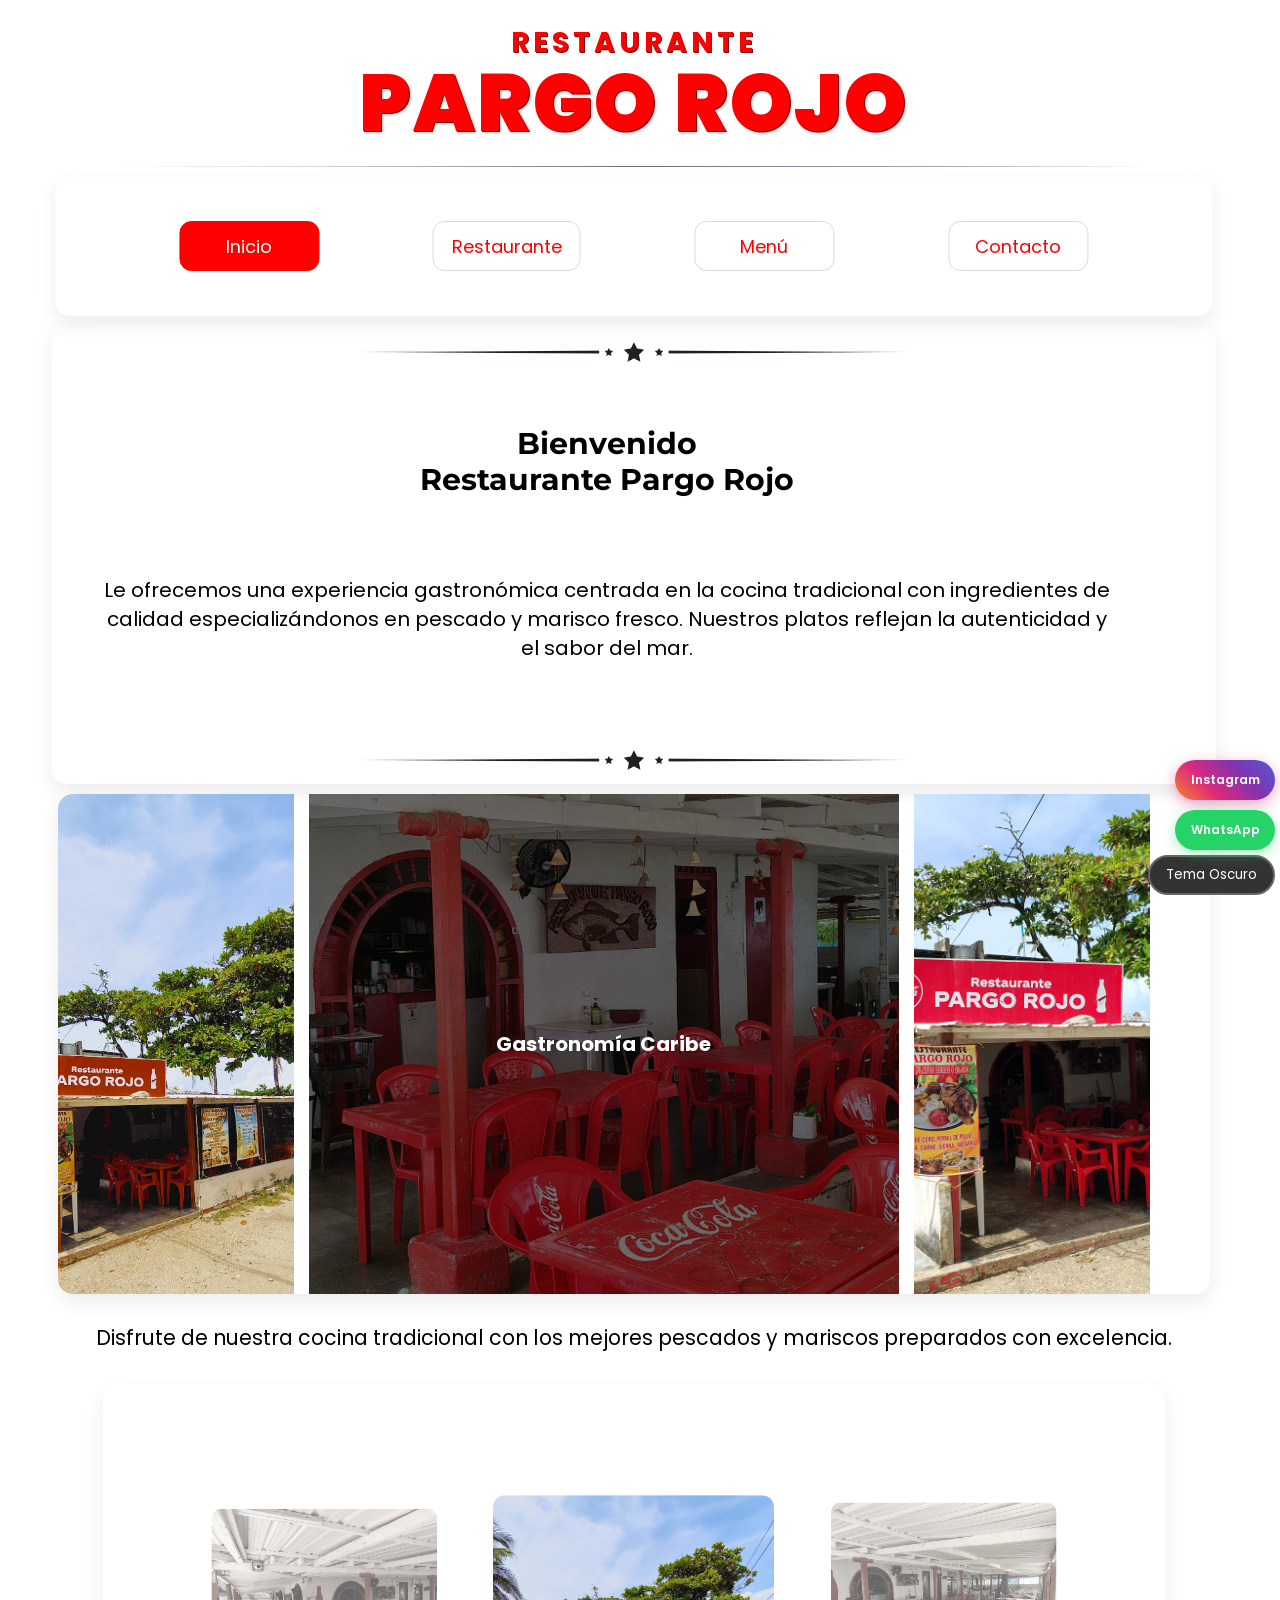
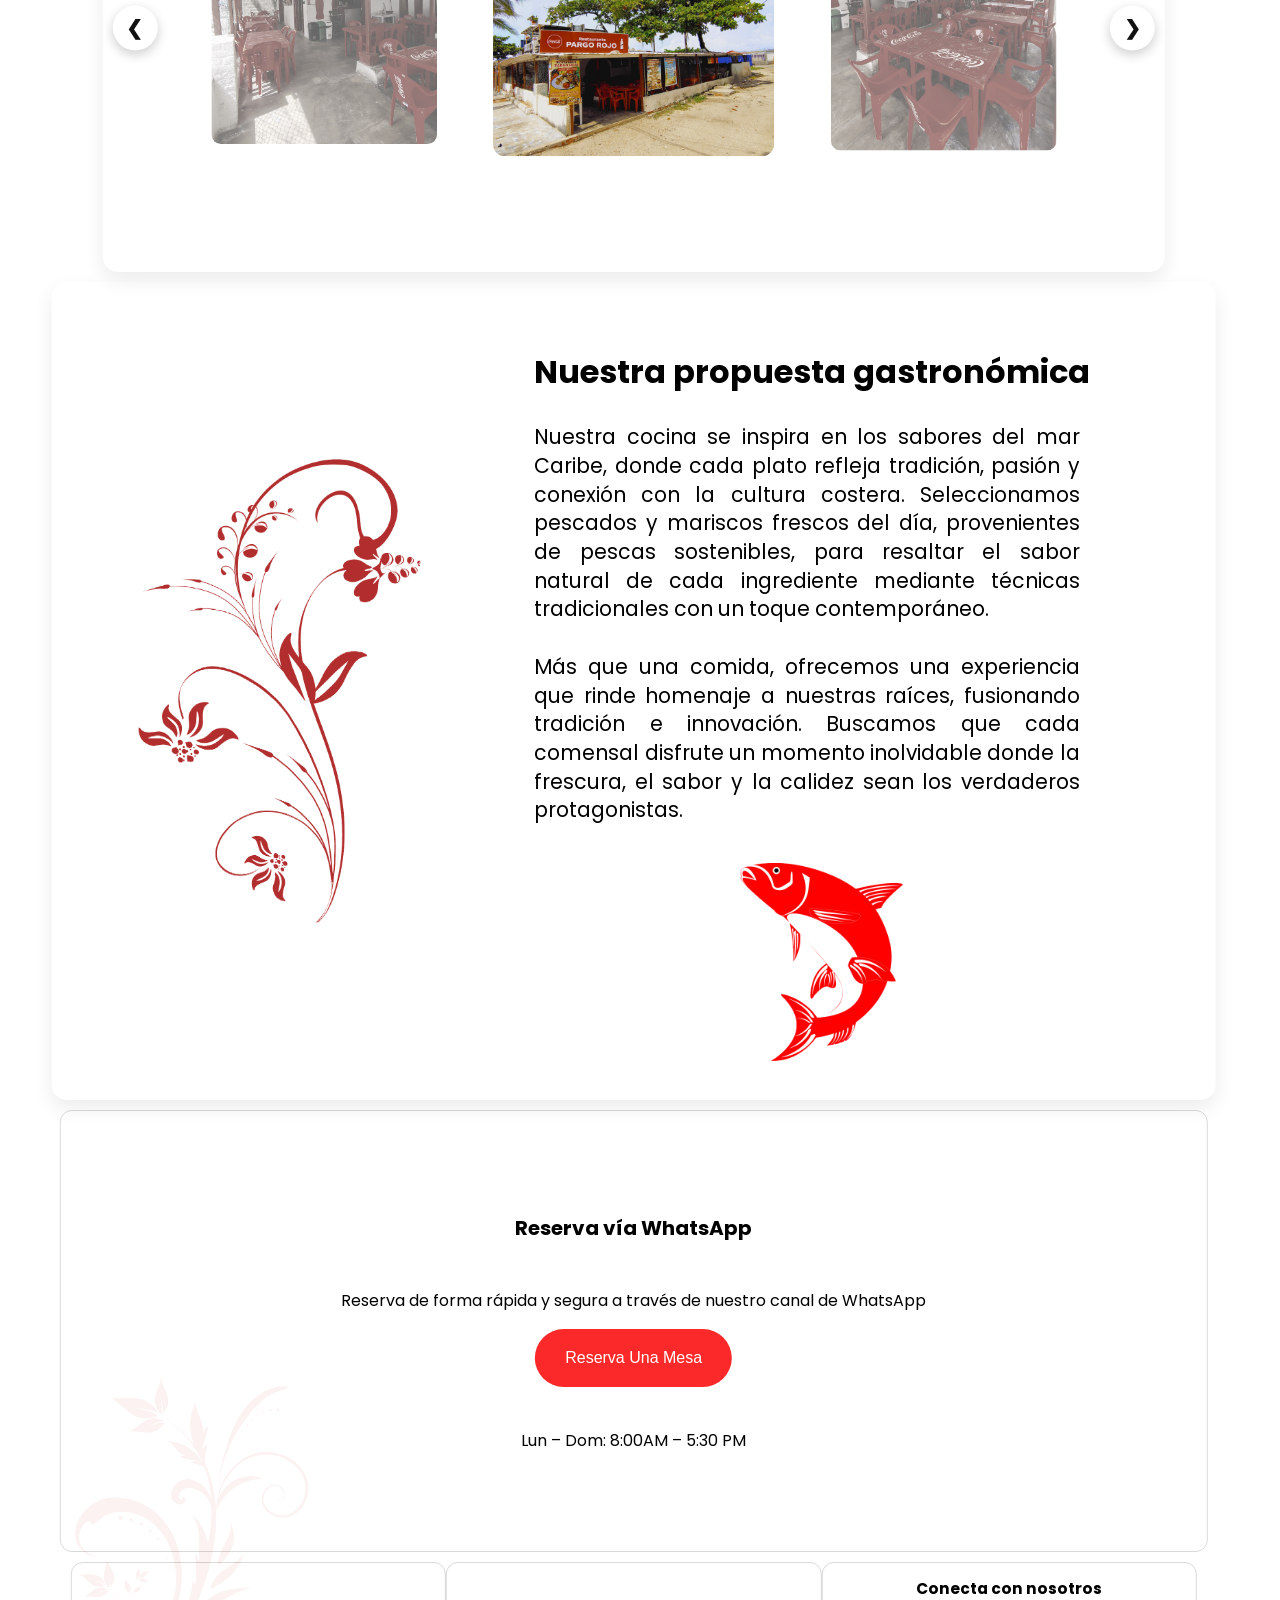
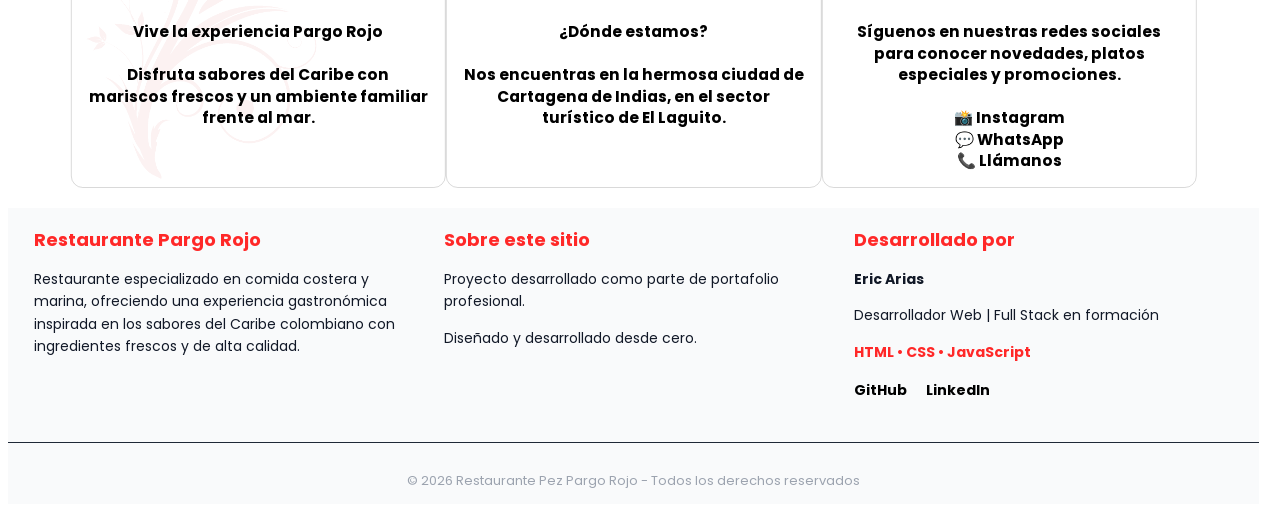
==== index.html @ 4f361e72 "Subida inicial del proyecto completo de Restaurante Pargo Rojo" ====
<!DOCTYPE html>
<html lang="en">
<head>
    <meta charset="UTF-8">
    <meta name="viewport" content="width=device-width, initial-scale=1.0">
    <title>Pargo Rojo</title>
    <link rel="stylesheet" href="./estilo/estilo.css">
    <script src="./funcion/funciones.js" defer></script>
    <link href="https://fonts.googleapis.com/css2?family=Poppins:wght@400;700;900&family=Playfair+Display&family=Roboto&family=Lora&family=Montserrat&family=Libre+Baskerville&family=Raleway&family=Merriweather&family=Open+Sans&family=PT+Serif&family=Nunito&family=Oswald&family=Work+Sans&family=Quicksand&family=Ubuntu&family=Rubik&family=Karla&family=Fira+Sans&family=Source+Sans+3&family=Heebo&family=DM+Sans&display=swap" rel="stylesheet"></head>
    <body>
        <div class="Contenedor-Padre"><!-- inicio del contenedor padre. -->

            <div class="contenedor5">
                <h1 class="titulo-principal">
                    <span class="linea1">RESTAURANTE</span>
                    <span class="linea2">PARGO ROJO</span>
                </h1>
            </div>

            <div class="contenedor1"><!-- contenedor para los enlaces -->
                <nav><!-- enlaces -->
                    <a href="index.html" class="activo">Inicio</a>
                    <a href="restaurante.html">Restaurante</a>
                    <a href="menu.html">Menú</a>
                    <a href="contacto.html">Contacto</a>
                </nav>
            </div>

            <div class="contenedor51"><!-- contenedor51: agrupar las imagenes -->
                <div class="imagen51-superior"><img src="./imagenes/imagen-cosas/cosa20.png" alt="imagen cosa"></div>
                <div class="contenedor6"><!-- contenedor 6 mensaje -->
                    <div id="msj1"></div><!-- Bienvenida -->
                </div>
                <div class="imagen51-inferior"><img src="./imagenes/imagen-cosas/cosa20.png" alt="imagen cosa"></div>
            </div>
            
            <div class="contenedor50"><!-- contenedor50: agrupar las imagenes -->
                <!-- Galería -->
                <div class="contenedor14"><!-- contenedor14: imagenes -->
                    <div class="item-galeria activo">
                        <img src="./imagenes/imagen-restaurante/Pargo1.jpg" alt="Restaurante Pargo Rojo">
                        <div class="overlay-galeria"><span>Restaurante Pargo Rojo</span></div>
                    </div>
                    <div class="item-galeria">
                        <img src="./imagenes/imagen-restaurante/Pargo2.jpg" alt="Gastronomía Caribe">
                        <div class="overlay-galeria"><span>Gastronomía Caribe</span></div>
                    </div>
                    <div class="item-galeria">
                        <img src="./imagenes/imagen-restaurante/Pargo7.jpg" alt="Sabores del Mar">
                        <div class="overlay-galeria"><span>Sabores del Mar</span></div>
                    </div>
                    <div class="item-galeria">
                        <img src="./imagenes/imagen-restaurante/imagen9.jpg" alt="Ambiente Familiar">
                        <div class="overlay-galeria"><span>Ambiente Familiar</span></div>
                    </div>
                    <div class="item-galeria">
                        <img src="./imagenes/imagen-restaurante/playa3.jpg" alt="Platos Frescos">
                        <div class="overlay-galeria"><span>Platos Frescos</span></div>
                    </div>
                    <div class="item-galeria">
                        <img src="./imagenes/imagen-restaurante/imagen11.jpg" alt="Experiencia Única">
                        <div class="overlay-galeria"><span>Experiencia Única</span></div>
                    </div>
                    <div class="item-galeria">
                        <img src="./imagenes/imagen-restaurante/imagen12.jpg" alt="Tradición Caribe">
                        <div class="overlay-galeria"><span>Tradición Caribe</span></div>
                    </div>
                </div>
            </div>

            <div class="contenedor15"><!-- contenedor 15 - mensaje -->
                <div id="msj15"></div>
            </div>

            <div class="contenedor52"><!-- contenedor52: agrupar las imagenes -->
                <div class="contenedor16"> <img src="./imagenes/imagen-restaurante/Pargo1.jpg" alt="imagen restaurante"></div>
                <div class="contenedor16"> <img src="./imagenes/imagen-restaurante/Pargo5.jpg" alt="imagen restaurante"></div>
                <div class="contenedor16"> <img src="./imagenes/imagen-restaurante/persona1.jpg" alt="imagen restaurante"></div>
                <div class="contenedor16"> <img src="./imagenes/imagen-restaurante/Pargo2.jpg" alt="imagen restaurante"></div>
                <div class="contenedor16"> <img src="./imagenes/imagen-restaurante/Pargo5.jpg" alt="imagen restaurante"></div>
                <div class="contenedor16"> <img src="./imagenes/imagen-restaurante/persona7.jpg" alt="imagen restaurante"></div>
                <div class="contenedor16"> <img src="./imagenes/imagen-restaurante/Pargo4.jpg" alt="imagen restaurante"></div>

                <button class="btn52 prev52">❮</button>
                <button class="btn52 next52">❯</button>
            </div>

            <div class="contenedor53"><!-- contenedor53: agrupar las imagenes y msj -->
                <div class="contenedor42"><!-- contenedor 42: para las imagenes -->
                    <img src="./imagenes/imagen-flores/Rojo6.png" alt="Imagen (flores tropicales)">
                </div>
                <div class="contenedor21"><!-- contenedor 21 - mensaje --> 
                    <div id="msj12"></div>
                    <div class="contenedor39"><!-- contenedor 39: para las imagenes -->
                        <img src="./imagenes/imagen-cosas/pez10.png" alt="Imagen pargo">
                    </div>
                </div>
                <div class="contenedor69">
                    <img src="./imagenes/imagen-cosas/cosa13.png" alt="Imagen (Marisco)">
                </div>
            </div>

            <div class="contenedor54"><!-- contenedor54: agrupar contenedores -->
                <div class="contenedor17">
                    <p class="texto-msj17">Reserva vía WhatsApp</p>
                    <p> <br> Reserva de forma rápida y segura a través de nuestro canal de WhatsApp</p>
                    <div class="contenedor3"><!-- Boton para reserva -->
                        <a href="https://wa.me/573123232136" target="_blank">  
                            <button id="btn1">Reserva Una Mesa</button>
                        </a>
                    </div>
                    <p> <br> Lun – Dom: 8:00AM – 5:30 PM</p>
                </div>
            </div>

            <a href="contacto.html" style="text-decoration: none; color: inherit;">
                <div class="contenedor55"><!-- contenedor55: imagenes e informacion -->
                    <div class="contenedor56">
                        <div class="contenedor29">
                            <div class="contenedor19">
                                <video autoplay muted loop>
                                    <source src="./imagenes/imagen-cosas/Fish.mp4" type="video/mp4">
                                </video>
                            </div>
                            <p>
                                <span>Vive la experiencia Pargo Rojo</span><br><br>
                                Disfruta sabores del Caribe con mariscos frescos y un ambiente familiar frente al mar.
                            </p>
                        </div>
                        <div class="contenedor43">
                            <div class="contenedor18">
                                <video autoplay muted loop>
                                    <source src="./imagenes/imagen-cosas/iconomaps.mp4" type="video/mp4">
                                </video>
                            </div>
                            <p>
                                <span>¿Dónde estamos?</span><br><br>
                                Nos encuentras en la hermosa ciudad de Cartagena de Indias, 
                                en el sector turístico de El Laguito. <br>
                            </p>
                        </div>
                        <div class="contenedor73">
                            <div class="contenedor65">
                                <video autoplay muted loop>
                                    <source src="./imagenes/imagen-cosas/iconocontacto.mp4" type="video/mp4">
                                </video>
                            </div>
                            <p>
                                <span>Conecta con nosotros</span><br><br>
                                Síguenos en nuestras redes sociales para conocer 
                                novedades, platos especiales y promociones. <br><br>
                                📸 Instagram <br>
                                💬 WhatsApp <br>
                                📞 Llámanos
                            </p>
                        </div>
                    </div>
                    <div class="contenedor47"><!-- contenedor47: imagen flor roja -->
                        <img src="./imagenes/imagen-flores/Rojo8.png" alt="Imagen flor">
                    </div>
                </div>
            </a>

            <div id="btn-whatsapp"><!-- Boton whatsapp -->
                <a href="https://wa.me/573123232136" target="_blank">
                    <button id="id-whatsapp">WhatsApp</button>
                </a>
            </div>
            
            <div id="btn-instagram"><!-- Boton instagram -->
                <a href="https://www.instagram.com/pargorojo_laguito" target="_blank">
                    <button id="id-instagram">Instagram</button>
                </a>
            </div>
            
            <div id="btn-subir"><!-- Boton para subir la pagina -->
                <button id="subir-arriba">↑</button>
            </div>

            <div id="btn-oscuro"><!-- Boton para subir la pagina -->
                <button id="id-oscuro">Tema Oscuro</button>
            </div>

            <footer class="footer-inicio">
                <div class="footer-container">
            
                <!-- Restaurante -->
                <div class="footer-section">
                    <h3>Restaurante Pargo Rojo</h3>
                    <p>
                    Restaurante especializado en comida costera y marina, ofreciendo una experiencia gastronómica 
                    inspirada en los sabores del Caribe colombiano con ingredientes frescos y de alta calidad.
                    </p>
                </div>
            
                <!-- Proyecto -->
                <div class="footer-section">
                    <h3>Sobre este sitio</h3>
                    <p>Proyecto desarrollado como parte de portafolio profesional.</p>
                    <p>Diseñado y desarrollado desde cero.</p>
                </div>
            
                <!-- Desarrollador -->
                <div class="footer-section">
                    <h3>Desarrollado por</h3>
                    <p><strong>Eric Arias</strong></p>
                    <p>Desarrollador Web | Full Stack en formación</p>
                    <p class="tech">HTML • CSS • JavaScript</p>
            
                    <div class="footer-links">
                    <a href="https://github.com/eric1718" target="_blank">GitHub</a>
                    <a href="https://www.linkedin.com/in/eric-arias-225640351" target="_blank">LinkedIn</a>
                    </div>
                </div>
            
                </div>
            
                <div class="footer-bottom">
                <p>© 2026 Restaurante Pez Pargo Rojo - Todos los derechos reservados</p>
                </div>
            </footer>

        </div><!-- Fin del contenedor padre. -->
    </body>
</html>
---- estilo/estilo.css ----
/* Estilo pagina pargo rojo */
.Contenedor-Padre { /* Contenedor almacena todos los contenedores */
    display: flex;        
    flex-direction: column; /* Orden vertical (columna) */
    gap: 10px;            /* Espacio entre elementos */
    width: 99%;
    height: auto;
}
.contenedor1 {
    position: relative;
    left: 50%;
    transform: translateX(-50%);

    width: clamp(280px, 88vw, 1200px);
    height: clamp(60px, 12vh, 140px);

    display: flex;
    justify-content: center;
    align-items: center;

    padding: clamp(5px, 1.2vw, 18px);
    overflow: hidden;
    border-radius: 15px;
    box-shadow: 0 8px 20px rgba(0, 0, 0, 0.08);
    animation: desvanecer-contenedor 2s ease-in forwards;
}
.contenedor1 nav {
    display: flex;
    justify-content: space-evenly;
    align-items: center;

    width: 100%;
    flex-wrap: nowrap;   /* evita que bajen de línea */
}
.contenedor1 nav a {
    padding: clamp(4px, 0.8vw, 12px) clamp(8px, 1.4vw, 18px);
    font-size: clamp(0.75rem, 1.4vw, 1.2rem);
    border-radius: 6px;

    text-decoration: none;
    text-align: center;
    color: red;
    border: 1px solid rgba(0, 0, 0, 0.15);
    border-radius: 12px;

    flex-shrink: 1;   /* permite que se hagan pequeños */
    min-width: clamp(60px, 12vw, 140px);
}
.contenedor1 nav a.activo {
    border-color: red;
    background-color: red;
    color: white;
}
/* Ajustar los enlaces (Nav)*/
nav {
    display: flex; /* alinear letras */
    font-family: "Poppins";
    flex-wrap: wrap; /* Permite que los enlaces bajen si no caben */
    justify-content: center; /* Centra los elementos */
    gap: 5px; /* espacio entre elementos */
}
nav a {
    text-decoration: none;
    font-size: 20px;
    position: relative;
    /* Tamaño fijo */
    padding: 5px 5px;
    border: 2px solid transparent;
    box-sizing: border-box;
    /* Color normal */
    color: red;
}
/* Botón activo */
nav a.activo {
    border-color: red;
    background-color: red;
    color: white;
    position: relative;
    overflow: hidden; /* mantiene la luz dentro del borde */
}
/* Luz deslizante interna */
nav a.activo::after {
    content: "";
    position: absolute;
    top: 0;
    left: -100%;
    width: 60%;
    height: 100%;

    background: linear-gradient(
        120deg,
        transparent 0%,
        rgba(255,255,255,0.6) 50%,
        transparent 100%
    );

    animation: shine 2.2s linear infinite;
    pointer-events: none;
}
.contenedor2 { /* contenedor agrupar mensaje e imagenes - restaurante. */
    container-type: inline-size; /* alinear-centrar texto de contendores */
    margin-left: 50%;
    transform: translateX(-50%);
    width: clamp(280px, 88vw, 1400px);
    height: clamp(320px, 90vh, 720px);

    display: flex;
    justify-content: space-evenly;
    align-items: center;

    gap: clamp(10px, 2vw, 30px);
    padding: clamp(8px, 2vw, 22px);
    border-radius: 15px;
    box-shadow: 0 8px 20px rgba(0, 0, 0, 0.08);

    overflow: hidden;
    animation: desvanecer-contenedor 2s ease-in forwards;
}
body.tema-oscuro .contenedor2 {
    border: 1px solid white;
    background-color: #1e1e1e;
    border-color: #444;
}
.contenedor3 { /* boton contacto - index */
    display: flex;
    justify-content: center;
    align-items: center;
    font-family: "Poppins";
}
.contenedor4 { /* agrupar imágenes - index */
    margin-left: 50%;
    transform: translateX(-50%);
    width: clamp(280px, 88vw, 1400px);
    height: clamp(100px, 5vh, 100px);

    border: 0;

    display: flex;
    justify-content: center;
    align-items: center;

    padding: clamp(5px, 2vw, 25px);
    gap: clamp(10px, 2vw, 30px);

    overflow: hidden;
    animation: desvanecer-contenedor 2s ease-in forwards;
}

.contenedor5 { /* TITULO PARGO ROJO */
    width: 90%;
    padding: 20px 10px;
    text-align: center;
    margin-left: 50%;
    transform: translateX(-50%); /* Centra horizontalmente */
    overflow: hidden;
    animation: desvanecer-contenedor 2s ease-in forwards;
}
.contenedor5::before {
    content: "";
    position: absolute;
    bottom: 0;
    left: 50%;
    transform: translateX(-50%);
    width: 90%;
    height: 1px;
    background: linear-gradient(
        to right,
        transparent,
        #cbd5e1 20%,
        #656f7d 50%,
        #a0aab5 80%,
        transparent
    );
}
.titulo-principal {
    font-family: "Poppins";
    margin: 0;
    line-height: 1.1;
}
.linea1 { /* RESTAURANTE */
    display: block;
    font-size: clamp(14px, 4vw, 28px);
    font-weight: 700;
    letter-spacing: 4px;
    color: red;
    text-shadow: 1px 1px 0 #7f0000;
}
.linea2 { /* PARGO ROJO */
    display: block;

    /* control en móvil */
    font-size: clamp(32px, 12vw, 80px);

    font-weight: 900;
    letter-spacing: 2px;

    color: red;

    /* menos sombra en móvil = más limpio */
    text-shadow:
        1px 1px 0 #7f0000,
        2px 2px 3px rgba(0,0,0,0.25);
}
@media (max-width: 480px) {

    .linea1 {
        letter-spacing: 2px;
        font-size: 16px;
    }

    .linea2 {
        font-size: 42px;
        letter-spacing: 1px;

        /* quitamos exceso de “3D” */
        text-shadow:
            1px 1px 0 #7f0000,
            2px 2px 2px rgba(0,0,0,0.2);
    }

}

.contenedor6 { /* mensaje del restaurante - index */
    width: 100%;
    height: 100%;
    display: flex;
    justify-content: center;
    align-items: center;
    text-align: center;
    padding: clamp(8px, 2vw, 25px);
    box-sizing: border-box;
}    
.titulo-msj1 { /* Ajustar texto grande-pequeño automaticamente */
    font-family: 'Montserrat', sans-serif;
    font-size: clamp(20px, 5vw, 30px);
    font-weight: 700;
    text-align: center;
    margin: 0;
    line-height: 1.2;
    max-width: 95%;
    overflow-wrap: break-word;
}
.texto-msj1 { /* Ajustar texto grande-pequeño automaticamente */
    font-family: "Poppins";
    font-size: clamp(15px, 2vw, 20px);
    text-align: center;
    line-height: 1.45;
    max-width: 95%;
    overflow-wrap: break-word;
}   
.contenedor7 { /* contendor mensaje - restaurante */
    width: 55%;
    height: 100%;

    display: flex;
    justify-content: center;
    align-items: center;

    font-family: "Poppins";
    font-size: clamp(14px, 1.6vw, 24px);
    font-weight: bold;
    color: black;

    padding: clamp(8px, 2vw, 20px);
    box-sizing: border-box;

    overflow: hidden;
    animation: desvanecer-contenedor 2s ease-in forwards;
}
#msj2 { /* msj2: parte del contenedor7 (Texto animado) */
    position: relative;
    white-space: nowrap; /* Evita saltos de línea */
    animation: moverTexto 20s linear infinite;
}
.contenedor8 { /* Mensaje - menú */
    width: clamp(260px, 88vw, 1400px);
    min-height: clamp(100px, 30vh, 420px);
    margin-inline: auto;

    display: flex;
    justify-content: center;
    align-items: center;

    padding: clamp(10px, 2vw, 30px);
    box-sizing: border-box;
    text-align: center;
    border-radius: 15px;;
    overflow: hidden;
    animation: desvanecer-contenedor 2s ease-in forwards;
}
#msj3 {
    font-family: "Poppins";

    font-size: clamp(14px, 1.1vw, 25px);
    line-height: 1.5;

    max-width: 95%;
    max-height: 100%;

    overflow-wrap: break-word;

    color: black;
}
.contenedor11 { /* mensaje - restaurante */
    position: relative;

    margin-left: 50%;
    transform: translateX(-50%);

    width: clamp(260px, 90vw, 1200px);
    min-height: clamp(80px, 18vh, 260px);

    display: flex;
    justify-content: center;
    align-items: center;

    padding: clamp(10px, 2vw, 28px);
    box-sizing: border-box;

    text-align: center;
}
#msj6 {
    font-family: "Poppins";
    font-size: clamp(14px, 1.6vw, 22px);
    line-height: 1.8;
    max-width: 95%;
    overflow-wrap: break-word;
}
.contenedor12 { /* contenedor texto - menu */
    
    margin-left: 50%;
    transform: translateX(-50%);

    width: clamp(260px, 90vw, 1200px);
    min-height: clamp(80px, 15vh, 260px);

    display: flex;
    justify-content: center;
    align-items: center;
    text-align: center;

    padding: clamp(10px, 2vw, 20px);
    box-sizing: border-box;
}
#msj7 {
    font-family: "Poppins";

    font-size: clamp(14px, 1.6vw, 22px);
    line-height: 1.45;

    max-width: 95%;
    overflow-wrap: break-word;
}

/* ---------- Contenedor principal ---------- */
.contenedor13 {
    position: relative;
    margin-left: 50%;
    transform: translateX(-50%);
    width: clamp(280px, 92vw, 860px);
    padding: clamp(1.5rem, 4vw, 3rem) clamp(1rem, 3vw, 2.5rem);
    box-sizing: border-box;

    background: #ffffff;
    border-radius: 28px;
    border: 2px solid #c41e3a;
    box-shadow: 0 8px 40px rgba(196, 30, 58, 0.12);

    font-family: "Poppins", sans-serif;
    text-align: center;
    overflow: hidden;

    animation: c13-entrada 0.8s cubic-bezier(0.22, 1, 0.36, 1) both;
}

/* ---------- Encabezado ---------- */
.c13-header {
    display: flex;
    align-items: center;
    justify-content: center;
    gap: 1rem;
    margin-bottom: 0.5rem;
    animation: c13-fadeUp 0.7s 0.2s both;
}

.c13-titulo {
    font-size: clamp(1.3rem, 3.5vw, 2rem);
    font-weight: 700;
    color: #c41e3a;
    letter-spacing: 0.06em;
    text-transform: uppercase;
    margin: 0;
}

.c13-subtitulo {
    font-size: clamp(0.8rem, 1.6vw, 1rem);
    color: #888;
    margin: 0 0 2rem;
    line-height: 1.6;
    animation: c13-fadeUp 0.7s 0.35s both;
}

/* ---------- Grid de tarjetas ---------- */
.c13-cards {
    display: grid;
    grid-template-columns: repeat(auto-fit, minmax(220px, 1fr));
    gap: clamp(0.8rem, 2vw, 1.2rem);
    margin-bottom: 2rem;
}

/* ---------- Tarjeta base ---------- */
.c13-card {
    display: flex;
    align-items: center;
    gap: 1rem;
    padding: 1rem 1.2rem;
    background: #fafafa;
    border: 1.5px solid rgba(196, 30, 58, 0.15);
    border-radius: 16px;
    text-decoration: none;
    color: inherit;
    transition: transform 0.25s ease, box-shadow 0.25s ease, border-color 0.25s ease, background 0.25s ease;
    cursor: default;

    /* animación escalonada via JS-free: nth-child */
    opacity: 0;
    animation: c13-fadeUp 0.6s ease both;
}
.c13-card:nth-child(1) { animation-delay: 0.45s; }
.c13-card:nth-child(2) { animation-delay: 0.58s; }
.c13-card:nth-child(3) { animation-delay: 0.71s; }
.c13-card:nth-child(4) { animation-delay: 0.84s; }
.c13-card:nth-child(5) { animation-delay: 0.97s; grid-column: 1 / -1; }

/* Tarjetas con enlace: cursor pointer */
a.c13-card { cursor: pointer; }

a.c13-card:hover {
    transform: translateY(-4px);
    box-shadow: 0 12px 32px rgba(196, 30, 58, 0.18);
    border-color: #c41e3a;
    background: #fff5f5;
}

/* Icono */
.c13-card-icon {
    font-size: clamp(1.4rem, 3vw, 1.8rem);
    flex-shrink: 0;
    width: 48px;
    height: 48px;
    display: flex;
    align-items: center;
    justify-content: center;
    background: rgba(196, 30, 58, 0.08);
    border-radius: 12px;
    transition: background 0.25s ease, transform 0.25s ease;
}
a.c13-card:hover .c13-card-icon {
    background: rgba(196, 30, 58, 0.16);
    transform: scale(1.1);
}

/* Cuerpo de texto */
.c13-card-body {
    display: flex;
    flex-direction: column;
    text-align: left;
    flex: 1;
    gap: 2px;
}
.c13-card-label {
    font-size: 0.7rem;
    font-weight: 600;
    text-transform: uppercase;
    letter-spacing: 0.08em;
    color: #c41e3a;
}
.c13-card-value {
    font-size: clamp(0.82rem, 1.5vw, 0.95rem);
    color: #333;
    line-height: 1.5;
}

/* Flecha en tarjetas enlace */
.c13-card-arrow {
    font-size: 1.1rem;
    color: #c41e3a;
    opacity: 0;
    transform: translateX(-6px);
    transition: opacity 0.25s ease, transform 0.25s ease;
    flex-shrink: 0;
}
a.c13-card:hover .c13-card-arrow {
    opacity: 1;
    transform: translateX(0);
}

/* ---------- Mapa ---------- */
.c13-mapa-wrap {
    animation: c13-fadeUp 0.7s 1.1s both;
}
.c13-mapa-label {
    font-size: 0.78rem;
    font-weight: 600;
    text-transform: uppercase;
    letter-spacing: 0.1em;
    color: #c41e3a;
    margin-bottom: 0.6rem;
}
.contenedor72 {
    margin: 0 auto;
    width: 100%;
    max-width: 520px;
    height: clamp(200px, 35vw, 300px);
    border-radius: 18px;
    overflow: hidden;
    position: relative;
    border: 2px solid rgba(196, 30, 58, 0.2);
    box-shadow: 0 8px 28px rgba(196, 30, 58, 0.12);
    transition: box-shadow 0.3s ease, border-color 0.3s ease;
}
.contenedor72:hover {
    box-shadow: 0 16px 44px rgba(196, 30, 58, 0.22);
    border-color: #c41e3a;
}
.contenedor72 iframe {
    width: 100%;
    height: 100%;
    border: 0;
    transition: filter 0.3s ease;
}
.contenedor72:hover iframe {
    filter: contrast(1.05);
}
.mapa-link {
    position: absolute;
    inset: 0;
    z-index: 10;
    cursor: pointer;
    border-radius: 18px;
}
.mapa-link::after {
    content: "🗺️ Ver en Google Maps";
    position: absolute;
    bottom: 12px;
    right: 12px;
    padding: 6px 14px;
    background: #c41e3a;
    color: #fff;
    border-radius: 20px;
    font-size: 0.72rem;
    font-weight: 600;
    letter-spacing: 0.04em;
    box-shadow: 0 4px 14px rgba(196, 30, 58, 0.35);
    pointer-events: none;
    transition: background 0.2s ease;
}
.contenedor72:hover .mapa-link::after {
    background: #a01830;
}

/* inicio del estilo dentro del contenedor13 */

body.tema-oscuro .contenedor13 {
    background: #1a1a1a;
    border-color: #d94a4a;
    box-shadow: 0 8px 40px rgba(217, 74, 74, 0.15);
    color: #ffffff;

    transition: all 0.3s ease;
}

/* texto */

body.tema-oscuro .c13-titulo { 
    color: #d94a4a; 
}

body.tema-oscuro .c13-subtitulo { 
    color: rgba(255,255,255,0.6); 
}

/* cards */

.c13-card {
    transition: all 0.3s ease; /* 🔥 AQUÍ */
}

body.tema-oscuro .c13-card {
    background: rgba(255, 255, 255, 0.03);
    border-color: rgba(217, 74, 74, 0.25);
}

/* HOVER */
body.tema-oscuro a.c13-card:hover {
    background: rgba(217, 74, 74, 0.08);
    border-color: #d94a4a;
    box-shadow: 0 10px 28px rgba(217, 74, 74, 0.2);
}

/* icono */

.c13-card-icon {
    transition: all 0.3s ease; /* 🔥 AQUÍ */
}

body.tema-oscuro .c13-card-icon {
    background: rgba(217, 74, 74, 0.12);
}

body.tema-oscuro a.c13-card:hover .c13-card-icon {
    background: rgba(217, 74, 74, 0.2);
}

/* texto-cards */

body.tema-oscuro .c13-card-label { 
    color: #d94a4a; 
}

body.tema-oscuro .c13-card-value { 
    color: rgba(255,255,255,0.85); 
}

body.tema-oscuro .c13-card-arrow { 
    color: #d94a4a; 
}

body.tema-oscuro .c13-mapa-label { 
    color: #d94a4a; 
}

/* mapa */

.contenedor72 {
    transition: all 0.3s ease; /* 🔥 AQUÍ */
}

body.tema-oscuro .contenedor72 {
    border-color: rgba(217, 74, 74, 0.3);
    box-shadow: 0 8px 28px rgba(217, 74, 74, 0.15);
}

body.tema-oscuro .contenedor72:hover {
    border-color: #d94a4a;
    box-shadow: 0 14px 38px rgba(217, 74, 74, 0.25);
}

/* detalle final */

body.tema-oscuro .mapa-link::after {
    background: #d94a4a;
}

/* fin del estilo dentro del contenedor13 */

/* ============================================================
   ANIMACIONES
   ============================================================ */
@keyframes c13-entrada {
    from { opacity: 0; transform: translateX(-50%) translateY(40px); }
    to   { opacity: 1; transform: translateX(-50%) translateY(0); }
}
@keyframes c13-fadeUp {
    from { opacity: 0; transform: translateY(22px); }
    to   { opacity: 1; transform: translateY(0); }
}
@keyframes c13-shimmer {
    0%   { background-position: 200% 0; }
    100% { background-position: -200% 0; }
}
@keyframes fadeInUp {
    from { opacity: 0; transform: translateY(50px); }
    to   { opacity: 1; transform: translateY(0); }
}

/* ---- Mantener compatibilidad con telefono-link / instagram-link ---- */
.telefono-link,
.instagram-link {
    text-decoration: none;
    display: block;
}

.telefono-link h2 {
    cursor: pointer;
    border-left: 4px solid #25D366;
    transition: all 0.3s ease;
}

.telefono-link:hover h2 {
    background: linear-gradient(135deg, #25D366, #128C7E, #075E54);
    color: white;
    box-shadow: 0 8px 25px rgba(37, 211, 102, 0.45);
    transform: scale(1.03);
}

/* instagram */
.instagram-link {
    text-decoration: none;
    display: block;
    background-image: url("data:image/svg+xml,%3Csvg xmlns='http://www.w3.org/2000/svg' opacity='0.05' viewBox='0 0 24 24'%3E%3Cpath fill='%23d62976' d='M7 2C4.2 2 2 4.2 2 7v10c0 2.8 2.2 5 5 5h10c2.8 0 5-2.2 5-5V7c0-2.8-2.2-5-5-5H7zm0 2h10c1.7 0 3 1.3 3 3v10c0 1.7-1.3 3-3 3H7c-1.7 0-3-1.3-3-3V7c0-1.7 1.3-3 3-3zm5 3.2A4.8 4.8 0 1 0 16.8 12 4.8 4.8 0 0 0 12 7.2zm0 2A2.8 2.8 0 1 1 9.2 12 2.8 2.8 0 0 1 12 9.2zm4.5-.9a1.1 1.1 0 1 0 1.1 1.1 1.1 1.1 0 0 0-1.1-1.1z'/%3E%3C/svg%3E");
    background-size: 70px;
}

.instagram-link h2 {
    cursor: pointer;
    border-left: 4px solid #E1306C; /* color IG */
    transition: all 0.3s ease;
}

.instagram-link:hover h2 {
    background: linear-gradient(45deg, #feda75, #fa7e1e, #d62976, #962fbf, #4f5bd5);
    color: white;
    box-shadow: 0 5px 20px rgba(214, 41, 118, 0.4);
    transform: scale(1.02);
}

/* fin contendor13: para contacto - contacto */

.contenedor14 { /* contendor14: dezplazamiento de imagenes - index */
    width: 100%;
    height: 100%;
    display: flex;
    font-family: "Poppins";
    justify-content: center;
    align-items: center;
    gap: 15px;
}
.item-galeria {
    position: relative;
    height: 100%;
    overflow: hidden;
    flex: 0;
    opacity: 0;
    pointer-events: none;
    transition: all 0.8s ease;
}
.item-galeria img {
    width: 100%;
    height: 100%;
    object-fit: cover;
}
.overlay-galeria { /* Overlay: (en diseño web) es una capa visual que se coloca encima de otro elemento */
    position: absolute;
    inset: 0;
    background: rgba(0,0,0,0.55);
    display: flex;
    justify-content: center;
    align-items: center;
    opacity: 0;
    color: white;
    font-size: 20px;
    font-weight: bold;
    text-align: center;
    transition: opacity 0.5s ease;
}
.item-galeria.activo { /* imagen del centro activa */
    flex: 5;
    opacity: 1;
    pointer-events: auto;
}
.item-galeria.activo .overlay-galeria {
    opacity: 1;
}
.item-galeria.prev,
.item-galeria.next { /* imagen lateral */
    flex: 2;
    opacity: 1;
}
.contenedor15 { /* Contenedor mensaje - index */
    margin-left: 50%;
    transform: translateX(-50%); /* Centra horizontalmente */
    width: 90%;
    height: auto;
    display: flex;
    justify-content: center;
    text-align: center;
    overflow: hidden;
}
.texto-msj15 {
    font-family: "Poppins";
    color: black;
    font-size: clamp(0.9rem, 1.6vw, 1.4rem);
    line-height: 1.4;
}
.contenedor16 { /* Contenedor16 agrupacion de img - index */
    position:absolute;
    top:50%;
    left:50%;

    transform:translate(-50%,-50%);
    opacity:0;

    transition:all .5s ease;
}
.contenedor16 img{
    width:clamp(220px,22vw,420px);
    border-radius:12px;
}
.contenedor16.activo{
    transform:translate(-50%,-50%) scale(1);
    opacity:1;
    z-index:3;
}
.contenedor16.left{
    transform:translate(-160%,-50%) scale(.8);
    opacity:.6;
    z-index:2;
    filter:grayscale(70%);
}
.contenedor16.right{
    transform:translate(60%,-50%) scale(.8);
    opacity:.6;
    z-index:2;
    filter:grayscale(70%);
}

/* botones dentro del contenedor 52 */
.btn52 {
    position: absolute;
    top: 50%;
    transform: translateY(-50%) scale(1);

    width: 45px;
    height: 45px;

    border: none;
    border-radius: 50%;

    font-size: 20px;
    font-weight: bold;

    cursor: pointer;
    z-index: 4;

    display: flex;
    align-items: center;
    justify-content: center;

    transition: all 0.3s ease;
}

/* POSICIÓN */
.prev52 {
    left: 10px;
}

.next52 {
    right: 10px;
}

/* ===== TEMA CLARO ===== */
.btn52 {
    background: #ffffff;
    color: #111;

    box-shadow: 0 4px 12px rgba(0,0,0,0.2);
}

/* HOVER */
.btn52:hover {
    background: #ef4444; /* rojo */
    color: #fff;

    transform: translateY(-50%) scale(1.15);
    box-shadow: 0 6px 18px rgba(0,0,0,0.3);
}

/* CLICK */
.btn52:active {
    transform: translateY(-50%) scale(0.95);
}

/* ===== TEMA OSCURO ===== */
body.tema-oscuro .btn52 {
    background: #111;
    color: #fff;

    box-shadow: 0 4px 12px rgba(0,0,0,0.6);
}

/* HOVER EN OSCURO */
body.tema-oscuro .btn52:hover {
    background: #ef4444; /* rojo */
    color: #fff;
}

/* EFECTO EXTRA (borde glow suave) */
.btn52::after {
    content: "";
    position: absolute;
    inset: 0;
    border-radius: 50%;
    border: 2px solid transparent;

    transition: 0.3s;
}

.btn52:hover::after {
    border-color: rgba(239, 68, 68, 0.6);
    transform: scale(1.2);
}
/* botones dentro del contenedor 52 */

.contenedor17 {
    font-family: "Poppins";
    width: clamp(300px, 50vw, 600px);
    height: auto;
}
.texto-msj17 {
    font-size: clamp(10px, 10vw, 20px);
    font-weight: 700;
}
.contenedor18 { /* contenedor para video - index */
    position: absolute;
    top: 0;
    left: 0;
    width: 100%;
    height: 100%;
    animation: aparecerDesaparecerContenedor65 15s infinite;
}
.contenedor18 video {
    width: 100%;
    height: 100%;
    object-fit: cover; /* cubre todo sin deformarse */
    opacity: 0.2; /* controla transparencia */
}    
.contenedor19 { /* contenedor para video - index */
    position: absolute;
    top: 0;
    left: 0;
    width: 100%;
    height: 100%;
    animation: aparecerDesaparecerContenedor65 15s infinite;
}
.contenedor19 video {
    width: 100%;
    height: 100%;
    object-fit: cover; /* cubre todo sin deformarse */
    opacity: 0.3; /* controla transparencia */
}  
.contenedor21 { /* contenedor agrupa texto e imagen - index */
    width: clamp(180px, 48vw, 620px);
    height: 100%;
    padding: clamp(8px, 1.8vw, 20px);
    font-family: "Poppins";
    box-sizing: border-box;
    display: flex;
    flex-direction: column;
    justify-content: center;
    align-items: center;
    gap: clamp(10px, 2vw, 26px);
    overflow: hidden; /* evita que el texto se salga */
} 
#msj12 {
    max-height: 100%;
    overflow: hidden;
    max-height: 100%;
    overflow-y: auto;
}
.titulo-msj12 { 
    max-width: 100%;
    word-break: break-word;       /* rompe palabras largas */
    overflow-wrap: break-word;    /* estándar moderno */

    font-weight: 700;
    text-align: left;

    font-size: clamp(1.1rem, 2.5vw, 2rem);
    line-height: 1.2;
}
.texto-msj12 { 
    max-width: 95%;
    word-break: break-word;       /* rompe palabras largas */
    overflow-wrap: break-word;    /* estándar moderno */

    text-align: justify;

    font-size: clamp(0.9rem, 1.6vw, 1.3rem);
    line-height: 1.4;
} 
.contenedor23 { /* contenedor agrupar imagenes - restaurante */

    margin-left: 50%;
    transform: translateX(-50%);

    width: clamp(280px, 88vw, 1400px);
    min-height: clamp(300px, 70vh, 600px);

    display: flex;
    justify-content: center;
    align-items: center;
    gap: clamp(10px, 3vw, 40px);
    border-radius: 15px;

    padding: clamp(10px, 2vw, 25px);
    border-radius: 15px;
    box-shadow: 0 8px 20px rgba(0, 0, 0, 0.08);
}
body.tema-oscuro .contenedor23 {
    border: 1px solid white;
    background-color: #1e1e1e;
    border-color: #444;
}
.contenedor24 {/* contedor imagen carta - menu */
    width: auto;     
    max-width: 500px;
    height: auto;
    object-fit: contain;
}
.contenedor24 img {
    width: 100%;
    height: auto;
    display: block;
}
.marco-menu-contenedor24 { /* Contenedor que animará Cosa7.png */
    position: absolute;

    border: 10px solid transparent;/* grosor del borde (puedes ajustarlo) */
    border-image-source: url("../imagenes/imagen-cosas/");
    border-image-slice: 30;/* corta la imagen y la adapta */
    border-image-repeat: round; /* repite la imagen sin deformarla */
    border-image-width: 40px;/* coincide con el border */
    border-image-outset: 0;
    border-image: url("../imagenes/imagen-cosas/") 100 round;
    padding: 5px;/* espacio para que no se pegue la imagen al contenido */

    z-index: 5;
}
.contenedor26 { /* contenedor para las imagenes pargo - restaurante*/

    width: clamp(80px, 50vw, 400px);
    height: clamp(200px, 100vh, 600px);

    overflow: hidden;
    border-radius: 6px;
    margin-left: 3%;
}
.contenedor26-carrusel {
    display: flex;
    width: max-content;
    animation: deslizar-contenedor26 15s infinite;
}
.contenedor26-carrusel img {
    width: 500px;       /* mismo ancho */
    height: 700px;      /* misma altura (cambia tamaño para todas las imagenes) */
    flex-shrink: 0;     /* evita que se deforme */
    object-fit: cover;  /* llena el espacio sin deformarse */
    border-radius: 5px; /* opcional, por estética */
}
.contenedor27 {
    width: clamp(80px, 50vw, 400px);
    height: clamp(200px, 100vh, 600px);
    flex: 1;
    display: flex;
    align-items: center;
    font-family: "Poppins";
    line-height: 1; /* mantener el texto dentro del contenedor */
    max-width: 50%;
    overflow-wrap: break-word;
    container-type: inline-size; /* texto tamaño automatico */
}
#msj14 {
    font-family: "Poppins", sans-serif;
    font-size: clamp(5px, 6cqw, 20px);
}
/* Contenedor28 para Carrusel en movimiento continuo */
.contenedor28 {
    width: clamp(280px, 80vw, 500px);
    aspect-ratio: 1 / 1; /* Fuerza forma cuadrada */
    overflow: hidden;
    border-radius: 50%;
    border: 1px solid black;
}
.contenedor28-carrusel {
    display: flex;
    width: max-content; /* se adapta al contenido */
    height: 100%;
    animation: deslizar-contenedor28 40s linear infinite;
}
.contenedor28-carrusel img {
    width: 210px; /* o 150px si quieres más grandes */
    height: 100%;
    object-fit: cover;
    flex-shrink: 0;
}
.contenedor30 { /* contenedor titulo - index */
    position: absolute;
    top: 0%;
    font-family: "Poppins", sans-serif;
    width: 90%;
    text-align: center;
    z-index: 2;
}
.contenedor31 { /* contenedor imagen - index */
    position: absolute;
    left: 0;
    bottom: 0%;
    width: clamp(100px, 30vw, 200px);
    height: auto;
    display: flex;
    justify-content: center;
    align-items: center;
}
.contenedor31 img {
    width: 100%;
    height: 100%;
    object-fit: cover;
    display: block;
    opacity: 30%;
}

/*inicio de los contenedores internos del contenedor58 */
.contenedor32 img { /* Ajustar Tamaño del contenedor para la imagen */
    width: 25vw;      /* se escala según el tamaño de la pantalla */
    max-width: 300px; /* nunca será mayor que tu diseño original */
    height: auto;     /* mantiene proporción */
    object-fit: contain;
    padding: 2%;
    flex-shrink: 1;   /* permite que se hagan pequeñas */
}
.contenedor33 img { /* Ajustar Tamaño del contenedor para la imagen */
    width: 25vw;      /* se escala según el tamaño de la pantalla */
    max-width: 300px; /* nunca será mayor que tu diseño original */
    height: auto;     /* mantiene proporción */
    object-fit: contain;
    padding: 2%;
    flex-shrink: 1;   /* permite que se hagan pequeñas */
}
.contenedor34 img { /* Ajustar Tamaño del contenedor para la imagen */
    width: 25vw;      /* se escala según el tamaño de la pantalla */
    max-width: 300px; /* nunca será mayor que tu diseño original */
    height: auto;     /* mantiene proporción */
    object-fit: contain;
    padding: 2%;
    flex-shrink: 1;   /* permite que se hagan pequeñas */
}
/* Contenedor base */
.overlay-box {
    position: relative;
    overflow: hidden;
    border-radius: 15px;
}

/* Imagen efecto */
.overlay-box img {
    width: 100%;
    transition: all 0.5s ease;
}

/* Capa de texto oculta */
.overlay-text {
    position: absolute;
    inset: 0;
    background: rgba(0, 0, 0, 0.55);
    
    display: flex;
    flex-direction: column;
    justify-content: center;
    align-items: center;
    
    text-align: center;
    padding: 20px;
    
    color: white;
    font-family: 'Poppins', sans-serif;
    font-size: clamp(12px, 1.2vw, 14px);
    line-height: 1.5;
    
    opacity: 0;
    transform: translateY(20px);
    transition: all 0.4s ease;
}

/* Hover 🔥 */
.overlay-box:hover img {
    filter: blur(3px) brightness(0.7);
    transform: scale(1.05);
}

.overlay-box:hover .overlay-text {
    opacity: 1;
    transform: translateY(0);
}
/* fin de los contenedores internos del contenedor58 */

.contenedor35 {/* contenedor para imagen - menu */

    position: absolute;
    left: 0%;

    width: clamp(150px, 20vw, 200px);
    height: clamp(400px, 80vh, 900px);

    display: flex;
    justify-content: center;
    align-items: center;
    overflow: hidden;
    margin-left: 5%;
    margin-right: 5%;

    z-index: 1;
}
.contenedor35-inner {
    width: 100%;
    height: 100%;
    padding-right: 20%;
    box-sizing: border-box;
}
.contenedor35-carrusel {
    display: flex;
    width: 200%; /*carrusel lo necesita */
    height: 100%;
    animation: deslizar-contenedor35 60s infinite;
}
.contenedor35-carrusel img {
    width: 100%;
    height: 100%;
    object-fit: contain;  /* ajusta sin deformar */
    flex-shrink: 0;       /* evita que las imágenes se achiquen */
}
.contenedor36 {/* contenedor para imagen - menu */

    position: absolute;
    right: 0%;

    width: clamp(150px, 20vw, 200px);
    height: clamp(400px, 80vh, 900px);

    display: flex;
    justify-content: center;
    align-items: center;
    overflow: hidden;
    margin-left: 5%;
    margin-right: 5%;

    z-index: 1;
}
.contenedor36-inner {
    width: 100%;
    height: 100%;
    padding-right: 20%;
    box-sizing: border-box;
}
.contenedor36-carrusel {
    display: flex;
    width: 200%; /*carrusel lo necesita */
    height: 100%;
    animation: deslizar-contenedor35 60s infinite;
}
.contenedor36-carrusel img {
    width: 100%;
    height: 100%;
    object-fit: contain;  /* ajusta sin deformar */
    flex-shrink: 0;       /* evita que las imágenes se achiquen */
} 
.contenedor37 { /* contenedor mensaje titulo  - menu */
    position: relative;
    width: 90%;
    height: 90%;
    display: flex;
    flex-direction: column;
    justify-content: center;
    align-items: center;
    z-index: 2;
}
.contenedor37-titulo {
    font-family: "Poppins", sans-serif;
    font-size: clamp(10px, 10cqw, 25px);
    margin-bottom: 10px;
    font-weight: 700;
}
.contenedor38 { /* contenedor mensaje titulo */
    position: relative;
    width: 90%;
    height: 90%;
    display: flex;
    flex-direction: column;
    justify-content: center;
    align-items: center;
    text-align: center;
    overflow: hidden; /* Evita que la imagen sobresalga */
}
.contenedor38-titulo {
    font-family: "Poppins", sans-serif;
    font-size: clamp(10px, 10cqw, 25px);
    margin-bottom: 10px;
    font-weight: 700;
}
.contenedor39 {
    width: clamp(90px, 18vw, 260px);
    height: clamp(80px, 22vh, 240px);

    display: flex;
    justify-content: center;
    align-items: center;
}
.contenedor39 img {
    max-width: 100%;
    max-height: 100%;
    height: auto;
    object-fit: contain;
}    
.contenedor42 {
    width: clamp(70px, 22vw, 360px);
    height: 100%;
    display: flex;
    justify-content: center;
    align-items: center;
}
.contenedor42 img {
    max-width: 100%;
    max-height: 100%;
    height: auto;

    object-fit: contain;
    display: block;
}
.contenedor44 { /* Ajustar Tamaño del contenedor para la imagen - contacto */
    position: absolute;
    top: 0%;
    right: 0%;
    width: 100%;
    max-width: 300px;  /* tamaño máximo en pantallas grandes */
    max-height: 900px;
    overflow: hidden;
}
.contenedor44 img { /* Ajustar Tamaño del contenedor para la imagen - contacto */
    width: 100%;
    height: 100%;
    object-fit: cover; /* llena el contenedor sin deformarse */
    filter: blur(1px); /* Aplica desenfoque */
    opacity: 30%; 
}
.contenedor47 { /* contenedor para imagen - index */
    position: absolute;
    bottom: 0%;
    left: 0%;
    width: clamp(50px, 50vw, 250px);
    height: clamp(120px, 100vh, 420px);
    display: flex;
    align-self: center;
    box-sizing: border-box;
}
.contenedor47 img {
    width: 100%;
    height: 100%;
    object-fit: contain;
    filter: blur(0.5px);
    opacity: 5%;
}
.contenedor48 {
    width: clamp(60px, 10vw, 140px);
    height: 100%;

    display: flex;
    justify-content: center;
    align-items: center;
}
.contenedor48 img {
    max-width: 100%;
    max-height: 100%;
    height: auto;

    object-fit: contain;
    display: block;
}
.contenedor49 { /* Gif Pez - menu */
    margin-left: 50%;
    transform: translateX(-50%); /* Centra horizontalmente */
    width: 90%;
    height: 30px;
}
.contenedor49 img { /* Gif Pez - menu */
    position: absolute;
    top: 50%;
    transform: translateY(-50%);
    width: 100px;
    height: auto;
    animation: pezMov-contenedor49 10s linear infinite;
}
.contenedor50 { /* agrupar imagenes - index*/
    margin-left: 50%;
    transform: translateX(-50%);

    width: clamp(300px, 90vw, 1200px);
    height: clamp(220px, 60vh, 500px);

    overflow: hidden;
    display: flex;
    align-items: center;
    border-radius: 15px;
    box-shadow: 0 8px 20px rgba(0, 0, 0, 0.08);

    animation: desvanecer-contenedor 2s ease-in forwards;
}
.contenedor51 { /* agrupar imagenes y mensaje - index */
    margin-left: 50%;
    transform: translateX(-50%); /* Centra horizontalmente */

    width: clamp(280px, 88vw, 1400px);
    height: clamp(180px, 60vh, 420px);

    display: flex;
    justify-content: space-evenly;
    align-items: center;

    padding: clamp(5px, 1.5vw, 20px);
    gap: clamp(10px, 2vw, 30px);
    border-radius: 15px;
    box-shadow: 0 8px 20px rgba(0, 0, 0, 0.08);
    overflow: hidden;
    animation: desvanecer-contenedor 2s ease-in forwards;
}   
.imagen51-superior { /*  imagenes contenedor51 - index */
    position: absolute;
    top: 0%;
    width: clamp(500px, 50vw, 800px);
    height: clamp(10px, 10vw, 50px);
}
.imagen51-superior img {
    width: 100%;
    height: 100%;
    object-fit: cover;
    transition: filter 3s ease;
    overflow: hidden;
}
.imagen51-inferior { /*  imagenes contenedor51 - index */
    position: absolute;
    bottom: 0%;
    width: clamp(500px, 50vw, 800px);
    height: clamp(10px, 10vw, 50px);
}
.imagen51-inferior img {
    width: 100%;
    height: 100%;
    object-fit: cover;
    transition: filter 3s ease;
    overflow: hidden;
}
body.tema-oscuro .imagen51-superior img,
body.tema-oscuro .imagen51-inferior img {
    filter: brightness(0) invert(1);
}
.contenedor52 { /* agrupar imágenes - index */
    margin-left: 50%;
    transform: translateX(-50%); /* Centra horizontalmente */

    width: clamp(280px, 80vw, 1400px);
    height: clamp(220px, 50vh, 500px);

    display: flex;
    justify-content: space-evenly;
    align-items: center;

    padding: clamp(5px, 1.5vw, 20px);
    gap: clamp(10px, 2vw, 30px);
    border-radius: 15px;
    box-shadow: 0 8px 20px rgba(0, 0, 0, 0.08);
    overflow: hidden;
}
body.tema-oscuro .contenedor52 {
    background-color: #1e1e1e;
    border-color: #444;
}
.contenedor53 { /* agrupar imágenes y mensaje - index */
    margin-left: 50%;
    transform: translateX(-50%); /* Centra horizontalmente */

    width: clamp(300px, 88vw, 1400px);
    height: clamp(260px, 120vh, 780px);

    display: flex;
    flex-direction: row;
    justify-content: space-evenly;
    align-items: center;

    padding: clamp(6px, 1.5vw, 20px);
    gap: clamp(10px, 2vw, 30px);
    border-radius: 15px;
    box-shadow: 0 8px 20px rgba(0, 0, 0, 0.08);
    overflow: hidden;
}  
body.tema-oscuro .contenedor53 {
    background-color: #1e1e1e;
    border-color: #444;
}
.contenedor54 { /* agrupar imágenes y mensaje - index */
    margin-left: 50%;
    transform: translateX(-50%);

    width: clamp(280px, 88vw, 1400px);
    height: clamp(180px, 60vh, 420px);

    flex-direction: column; /* Orden vertical (columna) */
    display: flex;
    justify-content: center;
    align-items: center;
    text-align: center;
    font-family: "Poppins";
    overflow: hidden;
    border: 2px solid transparent;
    border: 1px solid rgba(0, 0, 0, 0.15);
    border-radius: 12px;
    padding: 10px;
}
body.tema-oscuro .contenedor54 {
    background-color: #1e1e1e;
    border-color: #444;
}
.contenedor55 { /* agrupar imagenes y mensaje - index*/
    margin-left: 50%;
    transform: translateX(-50%); /* Centra horizontalmente */
    width: clamp(280px, 88vw, 1400px);
    font-family: "Poppins";
    display: flex;
    flex-wrap: wrap; /* permite que bajen si no caben */
}
.contenedor55 { /* clickeable y redirija a Html contacto */
    cursor: pointer;
}
.contenedor55 p,
.contenedor55 span {
    font-family: "Poppins", sans-serif;
}
.contenedor56 { /* agrupar imagenes y mensaje - index*/
    width:100%;
    height:100%;
    display: flex;
    flex-wrap: wrap;
    font-size: clamp(20px, 20vw, 30px);
    font-weight: 700;
    font-family: Arial, Helvetica, sans-serif;
}
/* contenedores internos de contenedor55,56 - index*/
.contenedor29,
.contenedor43,
.contenedor73 {
    flex: 1 1 300px;
    display: flex;
    justify-content: center; 
    align-items: center;   
    text-align: center;
    border: 1px solid rgba(0, 0, 0, 0.15);
    border-radius: 12px;

    position: relative;
    overflow: hidden;
}
.contenedor29 p,
.contenedor43 p,
.contenedor73 p {
    position: relative;
    z-index: 2;
    font-size: clamp(12px, 1.2vw, 18px);
    line-height: 1.4;
    margin: 0;
    padding: 15px;
}
.contenedor73::before {
    content: "";
    position: absolute;
    top: 0;
    left: 0;
    width: 100%;
    height: 100%;
    background: rgba(0, 0, 0, 0);
    z-index: 1;
}
/* Bordes blancos en modo oscuro */
body.tema-oscuro .contenedor29,
body.tema-oscuro .contenedor43,
body.tema-oscuro .contenedor73 {
    border: 1px solid white;
}
.contenedor57 { /* contenedor imagen - index */
    position: absolute;
    top: 0%;
    right: 0%;
    width: clamp(100px, 30vw, 200px);
    height: auto;
    display: flex;
    justify-content: center;
    align-items: center;
    opacity: 30%;
}
.contenedor57 img {
    width: 100%;
    height: 100%;
    object-fit: cover;
    display: block;
}
.contenedor58 { /* contenedor agrupar imagenes - restaurante */
    margin-left: 50%;
    transform: translateX(-50%); /* Centra horizontalmente */
    width: clamp(300px, 88vw, 1400px);

    display: flex;
    justify-content: space-evenly;
    align-items: center;

    gap: clamp(10px, 2vw, 30px);
    padding: clamp(8px, 2vw, 20px);
    border-radius: 15px;

    overflow: hidden;
    border-radius: 15px;
    box-shadow: 0 8px 20px rgba(0, 0, 0, 0.08);
}
body.tema-oscuro .contenedor58 {
    border: 1px solid white;
    background-color: #1e1e1e;
    border-color: #444;
}
/* Estado inicial: ocultas y desplazadas a la izquierda */
.contenedor58 img {
    opacity: 0;
    transform: translateX(-50px);
    transition: opacity 2s ease-out, transform 2.4s ease-out;
}
/* Estado visible: aparecen suavemente */
.contenedor58.mostrar img {
    opacity: 1;
    transform: translateX(0);
}
/* Elimina estilos por defecto de los enlaces */
a {
    text-decoration: none;
    color: inherit;
}
.contenedor61 { /* agrupar contenedores - menu */
    position: relative;

    margin-left: 50%;
    transform: translateX(-50%); /* Centra horizontalmente */

    width: clamp(280px, 90vw, 1400px);
    height: clamp(790px, 90vh, 1900px);

    display: flex;
    justify-content: center;
    align-items: center;

    padding: clamp(8px, 2vw, 25px);
    gap: clamp(10px, 2vw, 30px);
    border-radius: 15px;
    box-shadow: 0 8px 20px rgba(0, 0, 0, 0.08);

    box-sizing: border-box;
    overflow: hidden;
    animation: desvanecer-contenedor 2s ease-in forwards;
}
.contenedor61::before { /* Línea decorativa interior superior */
    content: "";
    position: absolute;
    left: 50%;
    width: 0;
    height: 2px;

    background: linear-gradient(
        to right,
        transparent,
        #000000,
        transparent
    );

    transform: translateX(-50%);
    animation: lineaElegante 1.6s ease-out forwards;
}
.contenedor61::after { /* Línea decorativa interior */
    content: "";
    position: absolute;
    left: 50%;
    width: 0;
    height: 2px;

    background: linear-gradient(
        to right,
        transparent,
        #000000,
        transparent
    );

    transform: translateX(-50%);
    animation: lineaElegante 1.6s ease-out forwards;
}
/* Superior */
.contenedor61::before {
    top: 0;
}
/* Inferior */
.contenedor61::after {
    bottom: 0;
}
body.tema-oscuro .contenedor61 {
    border-color: #ffffff;
    background-color: #1e1e1e;
    border-color: #444;
}
body.tema-oscuro .contenedor61::before,
body.tema-oscuro .contenedor61::after {
    background: linear-gradient(
        to right,
        transparent,
        #ffffff,
        transparent
    );
}
.contenedor62 { /* agrupar contenedores - menu */
    position: relative;
    margin-left: 50%;
    transform: translateX(-50%); /* Centra horizontalmente */

    width: clamp(280px, 90vw, 1400px);
    height: clamp(790px, 90vh, 1900px);

    display: flex;
    justify-content: center;
    align-items: center;
    overflow: hidden;
    border-radius: 15px;
    box-shadow: 0 8px 20px rgba(0, 0, 0, 0.08);
}
body.tema-oscuro .contenedor62 {
    background-color: #1e1e1e;
    border-color: #444;
}
.contenedor63 { /* agrupar contenedores - menu */
    margin-left: 50%;
    transform: translateX(-50%); /* Centra horizontalmente */

    width: clamp(280px, 88vw, 1400px);
    height: clamp(300px, 90vh, 1100px);

    display: flex;
    justify-content: center;
    align-items: center;
    overflow: hidden;
    border-radius: 15px;
    box-shadow: 0 8px 20px rgba(0, 0, 0, 0.08);
}
body.tema-oscuro .contenedor63 {
    background-color: #1e1e1e;
    border-color: #444;
}
.contenedor64 { /* contenedor para imagen - index */
    position: absolute;
    left: 0;
    width: 10%;
    height: 100%;
}
.contenedor64 img {
    width: 100%;
    height: 100%;
    object-fit: contain;
    filter: blur(1px);
    opacity: 30%;
}
.contenedor65 { /* contenedor para video - index */
    position: absolute;
    top: 0;
    left: 0;
    width: 100%;
    height: 100%;
    animation: aparecerDesaparecerContenedor65 15s infinite;
}
.contenedor65 video {
    width: 100%;
    height: 100%;
    object-fit: cover; /* cubre todo sin deformarse */
    opacity: 0.2; /* controla transparencia */
}
.contenedor66 {
    position: relative;
    width: 80%;
    height: 80%;
    border-radius: 5px;
    display: flex;
    justify-content: center;
    align-items: center;
    border: 1px solid;
    overflow: hidden;
    border: 1px solid rgba(0, 0, 0, 0.5);
    outline: 1px solid rgba(0, 0, 0, 0.2);
    outline-offset: -6px;
    box-shadow: 0 6px 18px rgba(0, 0, 0, 0.15);
    transition: border 3s ease, outline 3s ease, box-shadow 0.3s ease;
}
body.tema-oscuro .contenedor66 {
    border: 1px solid rgba(255, 255, 255, 0.75);
    outline: 1px solid rgba(255, 255, 255, 0.35);
    outline-offset: -6px;
    box-shadow: 0 6px 18px rgba(0, 0, 0, 0.6);
}
.contenedor66 img {
    width: 100%;
    height: 100%;
    object-fit: cover;
}
.slide2 {
    display: none;
    width: 70%;
    height: auto;
    text-align: center;
}
.slide2 img {
    max-width: 100%;
    max-height: 100%;
    width: auto;
    height: auto;
    object-fit: contain;
}
.slide2.activo {
    display: flex;
    justify-content: center;
    align-items: center;
    flex-direction: column;
}
.texto-slide-inferior {
    position: absolute;
    bottom: 20px;        /* distancia desde abajo (ajústala) */
    left: 0%;
    font-weight: 700;
    text-align: center;
    font-family: 'Poppins', sans-serif;
    font-size: clamp(10px, 10cqw, 25px);
}
.contenedor67 { /* contenedor imagen - menu */
    width: 80%;
    height: 80%;
    border: 3px solid black;
    display: flex;
    justify-content: center;
    align-items: center;
    overflow: hidden;
}
.contenedor67 img {
    width: 100%;
    height: 100%;
    object-fit: cover;
}
.contenedor68 { /* contenedor para imagen - index */
    position: absolute;
    bottom: 0%;
    right: 0%;
    width: clamp(20px, 90vw, 200px);
    height: clamp(20px, 90vh, 200px);
}
.contenedor68 img {
    width: 100%;
    height: 100%;
    object-fit: contain;
    filter: blur(0.6px);
    opacity: 40%;
}
.contenedor69 { /* contenedor para imagen - index */
    position: absolute;
    top: 0%;
    right: 0%;
    max-width: 30%;
    height: 90%;
}
.contenedor69 img {
    width: 100%;
    height: 100%;
    object-fit: contain;
    filter: blur(0.3px);
    opacity: 0;
    animation: aparecer-contenedor69 30s ease-in-out infinite, zigzag-69 6s linear infinite;
    will-change: transform;
}
.contenedor70 {
    position: relative;
    width: 80%;
    height: 80%;
    border-radius: 5px;
    overflow: hidden;
    border: 1px solid rgba(0, 0, 0, 0.5);
    outline: 1px solid rgba(0, 0, 0, 0.2);
    outline-offset: -6px;
    box-shadow: 0 6px 18px rgba(0, 0, 0, 0.15);
    transition: border 3s ease, outline 3s ease, box-shadow 0.3s ease;
    z-index: 3;
}
body.tema-oscuro .contenedor70 {
    border: 1px solid rgba(255, 255, 255, 0.75);
    outline: 1px solid rgba(255, 255, 255, 0.35);
    outline-offset: -6px;
    box-shadow: 0 6px 18px rgba(0, 0, 0, 0.6);
}
.contenedor70 img {
    width: 100%;
    height: 100%;
    object-fit: cover;
}
.slide {
    position: absolute;
    inset: 0;
    width: 100%;
    height: 100%;
    display: flex;
    justify-content: center;
    align-items: center;
    opacity: 0;
    transition: opacity 0.4s ease;
    visibility: hidden;
    pointer-events: none;
    flex-direction: column;
    font-size: clamp(10px, 10cqw, 25px);
}
.slide.animar {/* Animación solo para el primer slide */
    animation: aparecer 3s ease-out forwards;
}
.slide.activo {
    opacity: 1;
    visibility: visible;
    pointer-events: auto;
}
.slide img{
    max-width: 100%;
    max-height: 100%;
    width: auto;
    height: auto;
    object-fit: contain;
}    
.texto-slide-inferior2 {
    position: absolute;
    bottom: 20px;        /* distancia desde abajo (ajústala) */
    left: 0%;
    font-weight: 700;
    text-align: center;
    font-family: 'Poppins', sans-serif;
    font-size: clamp(10px, 10cqw, 25px);
}
.contenedor71 { /* contenedor para imagen - contacto */
    position: relative;
    width: 100%;
    height: auto;
    animation: desvanecer-contenedor 2s ease-in forwards;
}

.contenedor74 { /* contenedor para texto - restaurante */
    position: absolute;
    right: 5%;
    width: clamp(180px, 22vw, 260px);

    text-align: right;
    font-family: 'Poppins', sans-serif;
    font-size: clamp(13px, 1.1vw, 17px);
    line-height: 1.5;
}


/* -------------------------------------------------------------- */
/* funcion para desplazar las imagenes */
.desplzar-imagen {
    width: 100%;
    height: auto;
}
/* --------------------------------------- */

/* ------------ INICIO FOOTER ---------- */
/* ===== TEMA CLARO (por defecto) ===== */
.footer-inicio {
    background-color: #f9fafb;
    color: #111827;
    font-family: 'Poppins', sans-serif;
}

/* ===== TEMA OSCURO ===== */
body.tema-oscuro .footer-inicio {
    background-color: #1a1a1a;
    color: #e5e7eb;
}

/* Ajuste de títulos en oscuro */
body.tema-oscuro .footer-section h3 {
    color: #ff2828;
}

/* Ajuste de links en oscuro */
body.tema-oscuro .footer-links a {
    color: #ff2828;
}

body.tema-oscuro .footer-links a:hover {
    color: #ff2828;
}

/* contenedor */
.footer-container {
    display: flex;
    flex-wrap: wrap;
    justify-content: space-between;
    gap: 30px;

    max-width: 1200px;
    margin: 0 auto;
}

/* secciones */
.footer-section {
    flex: 1;
    min-width: 250px;
}

.footer-section h3 {
    color: #ff2828;
    margin-bottom: 15px;
    font-size: 18px;
}

.footer-section p {
    font-size: 14px;
    line-height: 1.6;
}

/* tecnologías */
.tech {
    margin-top: 10px;
    font-weight: bold;
    color: #ff2828;
}

/* links */
.footer-links {
    margin-top: 10px;
}

.footer-links a {
    display: inline-block;
    margin-right: 15px;
    color: black;
    font-weight: 700;
    text-decoration: none;
    font-size: 14px;
    transition: 0.3s;
}

.footer-links a:hover {
    color: #ff2828;
}

/* parte inferior */
.footer-bottom {
    text-align: center;
    margin-top: 40px;
    border-top: 1px solid #1f2937;
    padding-top: 15px;
    font-size: 13px;
    color: #9ca3af;
}

/* responsive */
@media (max-width: 768px) {
    .footer-container {
        flex-direction: column;
        text-align: center;
    }
}
/* ------------ FIN FOOTER ---------- */

/* ------------------------------------------------------ */
/* Botones de la pagina web */

/* Botones de reserva contacto*/
#btn1 {
    background-color: #fb2929;
    color: white;
    border: none;
    padding: 20px 30px;
    font-size: 16px;
    border-radius: 30px;
    cursor: pointer;
    transition: background-color 0.3s ease;
}
#btn1:hover {
    background-color: #2b1610;
}
/* --------------------------------------- */
    #btn-whatsapp{
        position: fixed;
        right: 5px;
        bottom: 50px; /* debajo de btn-subir */
        z-index: 999;
    }

    #btn-whatsapp a{
        text-decoration: none;
    }

    #id-whatsapp{
        width: 100px;
        height: 40px;
        border-radius: 50px;

        background-color: #25D366;
        color: white;
        border: none;

        font-family: 'Poppins', sans-serif;
        font-size: 0.75rem;
        font-weight: 600;
        cursor: pointer;

        position: relative;
        overflow: hidden;

        box-shadow: 0 4px 14px rgba(37,211,102,0.4);
        transition: transform .15s ease, box-shadow .15s ease;
    }

    /* brillo */
    #id-whatsapp::after{
        content:"";
        position:absolute;
        top:0;
        left:-100%;
        width:60%;
        height:100%;

        background: linear-gradient(
            120deg,
            transparent 0%,
            rgba(255,255,255,.5) 50%,
            transparent 100%
        );

        animation: shine-whatsapp 5s linear infinite;
        pointer-events:none;
    }

    #id-whatsapp:hover{
        box-shadow: 0 8px 18px rgba(37,211,102,0.55);
    }

    #id-whatsapp:active{
        transform: scale(.95);
    }

    @keyframes shine-whatsapp{
        from{ left:-100%; }
        to{ left:120%; }
    }

/* --------------------------------------- */
    #btn-instagram{
        position: fixed;
        right: 5px;
        bottom: 100px; /* debajo de WhatsApp */
        z-index: 998;
    }

    #btn-instagram a{
        text-decoration: none;
    }

    #id-instagram{
        width: 100px;
        height: 40px;
        border-radius: 50px;

        background: linear-gradient(
            45deg,
            #F58529,
            #DD2A7B,
            #8134AF,
            #515BD4
        );
        color: white;
        border: none;

        font-family: 'Poppins', sans-serif;
        font-size: 0.75rem;
        font-weight: 600;
        cursor: pointer;

        position: relative;
        overflow: hidden;

        box-shadow: 0 4px 14px rgba(221,42,123,0.45);
        transition: transform .15s ease, box-shadow .15s ease;
    }

    /* brillo */
    #id-instagram::after{
        content:"";
        position:absolute;
        top:0;
        left:-100%;
        width:60%;
        height:100%;

        background: linear-gradient(
            120deg,
            transparent 0%,
            rgba(255,255,255,.5) 50%,
            transparent 100%
        );

        animation: shine-instagram 5s linear infinite;
        pointer-events:none;
    }

    #id-instagram:hover{
        box-shadow: 0 8px 20px rgba(221,42,123,0.6);
    }

    #id-instagram:active{
        transform: scale(.95);
    }

    @keyframes shine-instagram{
        from{ left:-100%; }
        to{ left:120%; }
    }

/* --------------------------------------- */
/* Boton para subir pagina */
#btn-subir {
    position: fixed;
    top: 73%;
    right: 15px;
    z-index: 9999;
}
#subir-arriba {
    width: 45px;
    height: 45px;
    border-radius: 50%;
    border: none;
    font-size: 25px;
    cursor: pointer;
    background-color: #ff3333;
    color: white;
    display: none; /* oculto hasta que baje */
    transition: opacity 0.3s ease;
}
#subir-arriba:hover {
    opacity: 0.8;
    background: rgb(199, 0, 0); /* Más rojo al pasar el mouse */
    box-shadow: red;
}
#subir-arriba:active {
    transform: translate(0, 3px);
    background: rgba(255, 40, 60, 0.85); /* Rojo fuerte al presionar */
    box-shadow: rgba(180, 20, 40, 0.9) 0px 1px 0px 0px;
}
/* --------------------------------------- */
/* Botón para contenedor 61 */
#btn-prev-contenedor61 {
    position: absolute;
    top: 50%; 
    left: 0%;
    transform: translate(0, 0);
    background: red;
    color: white;
    border: none;
    font-size: 20px;
    padding: 5px 10px;
    border-radius: 40%;
    cursor: pointer;
    transition: transform 0.15s ease, box-shadow 0.15s ease, background 0.2s ease; /* Animación suave */
    box-shadow: rgb(53, 66, 104) 0px 5px 0px 0px;/* Sombra roja */
    z-index: 6;
}
#btn-prev-contenedor61:hover {
    background: gray; /* color al pasar el mouse */
    box-shadow: black;
}
#btn-prev-contenedor61:active {
    transform: translate(0, 3px);
    background: black; /* color al presionar */
    box-shadow: gray;
}
/* Botón para contenedor 61 */
#btn-next-contenedor61 {
    position: absolute;
    top: 50%; 
    right: 0%;
    transform: translate(0, 0);
    background: red;
    color: white;
    border: none;
    font-size: 20px;
    padding: 5px 10px;
    border-radius: 40%;
    cursor: pointer;
    transition: transform 0.15s ease, box-shadow 0.15s ease, background 0.2s ease; /* Animación suave */
    box-shadow: rgb(53, 66, 104) 0px 5px 0px 0px;/* Sombra */
    z-index: 6;
}
#btn-next-contenedor61:hover {
    background: gray; /* color al pasar el mouse */
    box-shadow: black;
}
#btn-next-contenedor61:active {
    transform: translate(0, 3px);
    background: black; /* color al presionar */
    box-shadow: gray;
}
/* --------------------------------------- */
/* Botón para contenedor 37 */
#btn-prev-contenedor37 {
    position: absolute;
    top: 50%; 
    left: 0%;
    background: red;
    color: white;
    border: none;
    font-size: 20px;
    padding: 10px 15px;
    border-radius: 40%;
    cursor: pointer;
    z-index: 5;
    transition: transform 0.15s ease, box-shadow 0.15s ease, background 0.2s ease; /* Animación suave */
    box-shadow: rgb(53, 66, 104) 0px 5px 0px 0px;/* Sombra */
}
#btn-prev-contenedor37:hover {
    background: gray; /* color al pasar el mouse */
    box-shadow: grey;
}
#btn-prev-contenedor37:active {
    transform: translate(0, 3px);
    background: black; /* color al presionar */
    box-shadow: gray;
}
/* Botón para contenedor 37 */
#btn-next-contenedor37 {
    position: absolute;
    top: 50%; 
    right: 0%;
    background: red;
    color: white;
    border: none;
    font-size: 20px;
    padding: 10px 15px;
    border-radius: 40%;
    cursor: pointer;
    z-index: 5;
    transition: transform 0.15s ease, box-shadow 0.15s ease, background 0.2s ease; /* Animación suave */
    box-shadow: rgb(53, 66, 104) 0px 5px 0px 0px;/* Sombra */
}
#btn-next-contenedor37:hover {
    background: gray; /* color al pasar el mouse */
    box-shadow: grey;
}
#btn-next-contenedor37:active {
    transform: translate(0, 3px);
    background: black; /* color al presionar */
    box-shadow: gray;
}
/* --------------------------------------- */
/* Botón para contenedor 38 */
#btn-prev-contenedor38 {
    position: absolute;
    top: 50%; 
    left: 0%;
    background: red;
    color: white;
    border: none;
    font-size: 20px;
    padding: 10px 15px;
    border-radius: 40%;
    cursor: pointer;
    z-index: 5;
    transition: transform 0.15s ease, box-shadow 0.15s ease, background 0.2s ease; /* Animación suave */
    box-shadow: rgb(53, 66, 104) 0px 5px 0px 0px;/* Sombra */
}
#btn-prev-contenedor38:hover {
    background: gray; /* color al pasar el mouse */
    box-shadow: grey;
}
#btn-prev-contenedor38:active {
    transform: translate(0, 3px);
    background: black; /* color al presionar */
    box-shadow: gray;
}
/* Botón para contenedor 38 */
#btn-next-contenedor38 {
    position: absolute;
    top: 50%; 
    right: 0%;
    background: red;
    color: white;
    border: none;
    font-size: 20px;
    padding: 10px 15px;
    border-radius: 40%;
    cursor: pointer;
    z-index: 5;
    transition: transform 0.15s ease, box-shadow 0.15s ease, background 0.2s ease; /* Animación suave */
    box-shadow: rgb(53, 66, 104) 0px 5px 0px 0px;/* Sombra */
}
#btn-next-contenedor38:hover {
    background: gray; /* color al pasar el mouse */
    box-shadow: grey;
}
#btn-next-contenedor38:active {
    transform: translate(0, 3px);
    background: black; /* color al presionar */
    box-shadow: gray;
}

/* ------------------------------------------------------ */
/* Tema Oscuro */
body.tema-oscuro {
    background-color: #121212; /* negro/gris oscuro */
    color: #ffffff;
}
/* Texto */
body.tema-oscuro h1,
body.tema-oscuro h2,
body.tema-oscuro h3,
body.tema-oscuro p,
body.tema-oscuro a,
body.tema-oscuro div,
body.tema-oscuro span {
    color: #ffffff;
}
/* Contenedores */
body.tema-oscuro .contenedor-padre,
body.tema-oscuro .contenedor1,
body.tema-oscuro .contenedor5,
body.tema-oscuro .contenedor50,
body.tema-oscuro .contenedor51 {
    background-color: #1e1e1e;
    border-color: #444;
}
.tema-oscuro .contenedor8 {
    background-color: #1a1a1a;
}
.tema-oscuro #msj3 {
    color: #f2f2f2;
}
/* Navegación */
body.tema-oscuro nav a {
    color: #ffffff;
    border-color: #666;
}
body.tema-oscuro nav a.activo {
    background-color: #333;
    border-color: #999;
}
/* Botón tema oscuro */
#id-oscuro {
    position: fixed;
    bottom: 5px;
    right: 5px;
    border-radius: 30px;

    background-color: #333;
    color: #ffffff;
    border: 2px solid #666;
    padding: 8px 16px;
    cursor: pointer;
    font-family: 'Poppins', sans-serif;
}
#id-oscuro:hover {
    background-color: #444;
}
/* ------------------------------------------------------ */
/* Animaciones de la pagina web */
/* Nav: Animación Luz deslizante interna */
@keyframes shine {
    from { left: -100%; }
    to   { left: 140%; }
}
/* contenedor5: Animación tipo “Desvanecer” */
@keyframes desvanecer-contenedor { 
    from {opacity:0;} to {opacity: 1;}
}
/* contenedor7: Animación de texto */
@keyframes moverTexto {
    0% {
        left: 100%;
    }
    100% {
        left: -100%;
    }
}
/* contenedor14: Animación */
@keyframes aparecerZoom-contenedor14 { 
    0% {
        opacity: 0;
        transform: translateY(30px) scale(0.95);
        filter: blur(3px);
    }
    60% {
        opacity: 1;
        transform: translateY(-5px) scale(1.02);
        filter: blur(0);
    }
    100% {
        opacity: 1;
        transform: translateY(0) scale(1);
    }
}
/* contenedor26: Animación carrusel */
@keyframes deslizar-contenedor26 {
    0%   { transform: translateX(0); }
    20%  { transform: translateX(0); }

    25%  { transform: translateX(-500px); }
    45%  { transform: translateX(-500px); }

    50%  { transform: translateX(-1000px); }
    70%  { transform: translateX(-1000px); }

    75%  { transform: translateX(-1500px); }
    100% { transform: translateX(-1500px); }
}
/* contenedor28: Animación continua y sin saltos */
@keyframes deslizar-contenedor28 {
    0% { transform: translateX(0); }
    100% { transform: translateX(-50%); } /* Avanza la mitad del total (las 4 primeras imágenes) */
}
/* contenedor40: Animación suave izquierda–derecha */
@keyframes moverSuave-contenedor40 {
    0% {
        transform: translate(0, 0) rotate(0deg);
    }
    25% {
        transform: translate(-10px, 20px) rotate(-5deg);
    }
    50% {
        transform: translate(10px, 40px) rotate(8deg);
    }
}
/* contenedor41: Animación suave izquierda–derecha */
@keyframes moverSuave-contenedor41 {
    0% {
        transform: translate(0, 0) rotate(0deg);
    }
    25% {
        transform: translate(-10px, 20px) rotate(-5deg);
    }
    50% {
        transform: translate(10px, 40px) rotate(8deg);
    }
}
/* contenedor49: Movimiento del pez de derecha a izquierda */
@keyframes pezMov-contenedor49 {
    0% {
        left: 80%;       /* sale desde la derecha */
    }
    100% {
        left: 0%;       /* sale por la izquierda */
    }
}
/* contenedor57: Animación de rebote */
@keyframes leftDropBounceCenter {
    0% {
        transform: translate(-300px, -300px);
        opacity: 0;
    }
    60% {
        transform: translate(0, 0);
        opacity: 1;
    }
    72% {
        transform: translate(35px, -35px);
    }
    82% {
        transform: translate(0, 0);
    }
    88% {
        transform: translate(20px, -20px);
    }
    94% {
        transform: translate(0, 0);
    }
    97% {
        transform: translate(10px, -10px);
    }
    100% {
        transform: translate(0, 0);
    }
}
/* Contenedor24: animacion de presentacion: */
@keyframes moverMarco {
    0% {
        background-position: -40px 0;
    }
    100% {
        background-position: 40px 0;
    }
}
/* Contenedor35: animacion de carrusel */
@keyframes deslizar-contenedor35 {
    0%      { transform: translateX(0%); }
    8.33%   { transform: translateX(-100%); }
    16.66%  { transform: translateX(-200%); }
    25%     { transform: translateX(-300%); }
    33.33%  { transform: translateX(-400%); }
    41.66%  { transform: translateX(-500%); }
    50%     { transform: translateX(-600%); }
    58.33%  { transform: translateX(-700%); }
    66.66%  { transform: translateX(-800%); }
    75%     { transform: translateX(-900%); }
    83.33%  { transform: translateX(-1000%); }
    91.66%  { transform: translateX(-1100%); }
    100%    { transform: translateX(0%); }
}
/* Contenedor36: animacion de carrusel */
@keyframes deslizar-contenedor36 {
    0%      { transform: translateX(0%); }
    8.33%   { transform: translateX(-100%); }
    16.66%  { transform: translateX(-200%); }
    25%     { transform: translateX(-300%); }
    33.33%  { transform: translateX(-400%); }
    41.66%  { transform: translateX(-500%); }
    50%     { transform: translateX(-600%); }
    58.33%  { transform: translateX(-700%); }
    66.66%  { transform: translateX(-800%); }
    75%     { transform: translateX(-900%); }
    83.33%  { transform: translateX(-1000%); }
    91.66%  { transform: translateX(-1100%); }
    100%    { transform: translateX(0%); }
}
/* Contenedor 70: animacion de slide */
@keyframes aparecer {
    from {
        opacity: 0;
        transform: translateY(40px);
    }
    to {
        opacity: 1;
        transform: translateY(0);
    }
}
/* Contenedor 69: animacion de aparecer */
@keyframes aparecer-contenedor69 {
    0%   { opacity: 0; }
    28%  { opacity: 0.60; }  /* aparece (~4s) */
    38%  { opacity: 0; }     /* empieza a ocultarse */
    80%  { opacity: 0; }     /* invisible (~6s) */
    90% { opacity: 0.60; }  /* reaparece (~4s) */
    100% { opacity: 0; }
}
/* Contenedor 69: animacion de aparecer */
@keyframes zigzag-69 {
    0%   { transform: translate(0, 0); }
    20%  { transform: translate(-10px, 10px); }
    40%  { transform: translate(10px, -10px); }
    60%  { transform: translate(-10px, -10px); }
    80%  { transform: translate(10px, 10px); }
    100% { transform: translate(0, 0); }
}
/*  Contenedor 61: Animación Linea */
@keyframes lineaElegante {
    from {
        width: 0;
        opacity: 0;
    }
    to {
        width: 60%;
        opacity: 1;
    }
}
/*  Contenedor 65: Animación aparecerDesaparecer */
@keyframes aparecerDesaparecerContenedor65 {
    0% { opacity: 0; }
    25% { opacity: 0; }
    75% { opacity: 1; }
    85% { opacity: 1; }
    95% { opacity: 0; }
    100% { opacity: 0; }
}

/* inicio animacion contenedor13. — movido al bloque principal arriba — */
/* fin animacion contenedor13. */
/* ------------------------------------------------------ */
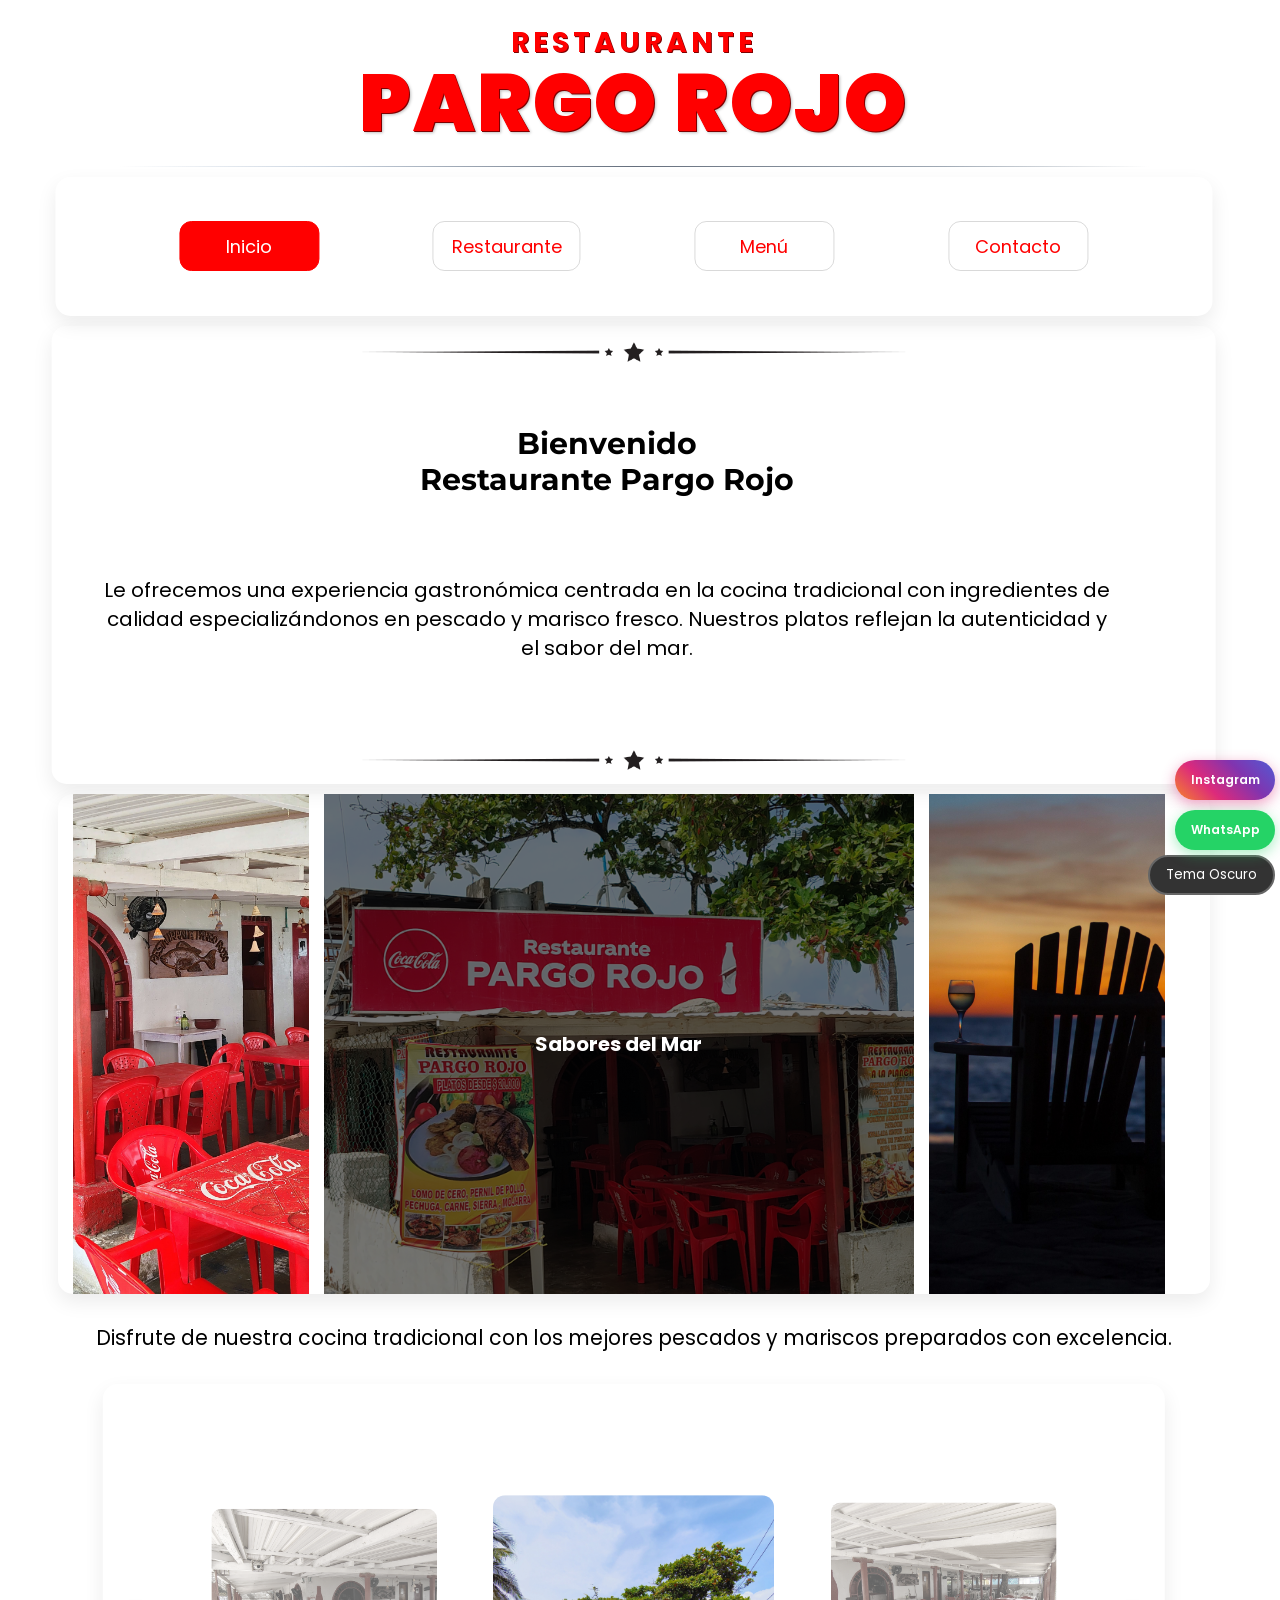
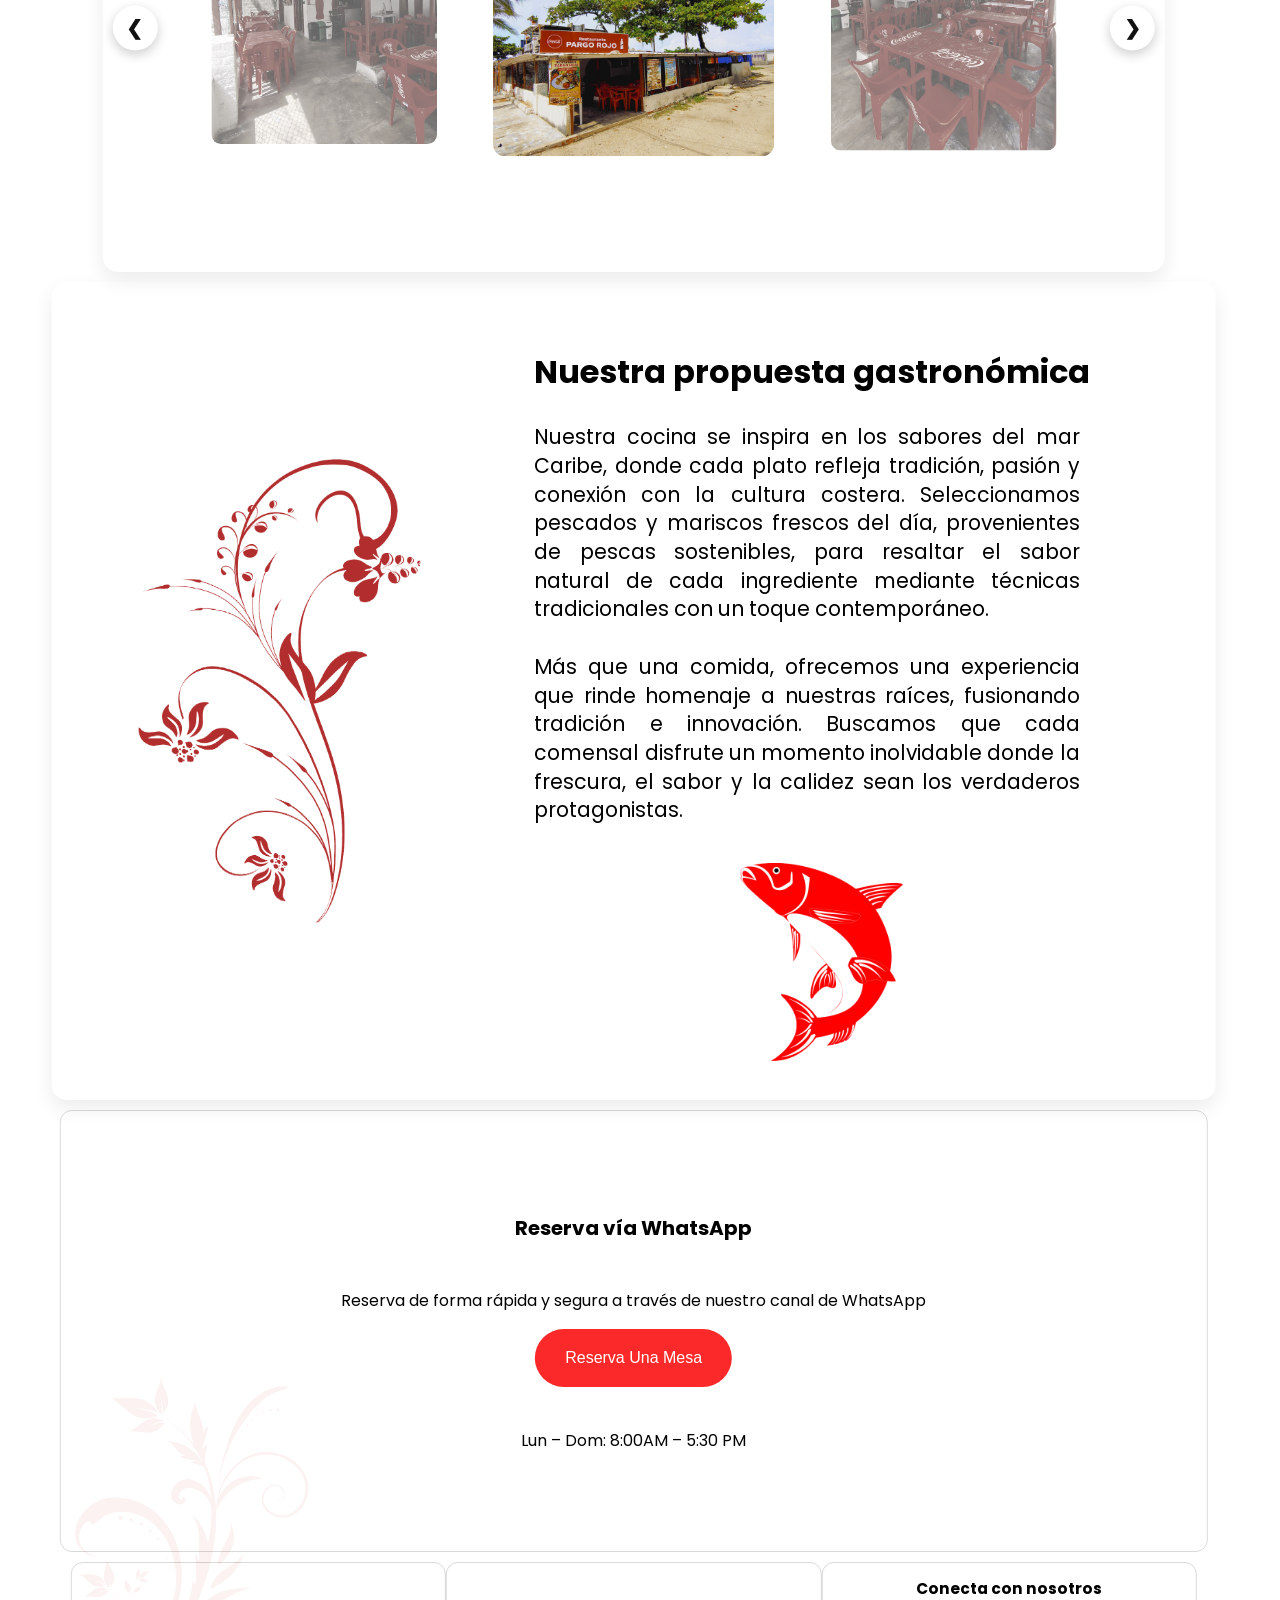
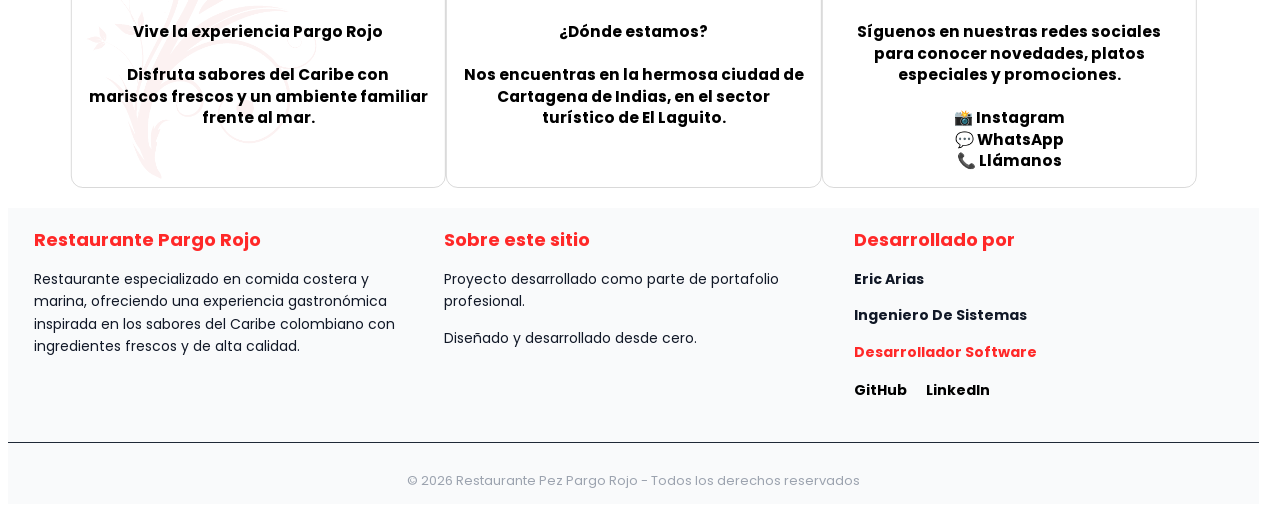
==== commit 70d26daf: "Agrega sistema interactivo de calificaciones" ====
--- a/index.html
+++ b/index.html
@@ -204,8 +204,8 @@
                 <div class="footer-section">
                     <h3>Desarrollado por</h3>
                     <p><strong>Eric Arias</strong></p>
-                    <p>Desarrollador Web | Full Stack en formación</p>
-                    <p class="tech">HTML • CSS • JavaScript</p>
+                    <p><strong>Ingeniero De Sistemas</strong></p>
+                    <p class="tech">Desarrollador Software</p>
             
                     <div class="footer-links">
                     <a href="https://github.com/eric1718" target="_blank">GitHub</a>
--- a/estilo/estilo.css
+++ b/estilo/estilo.css
@@ -559,6 +559,63 @@
     background: #a01830;
 }
 
+.contenedor-qr {
+    width: 100%;
+    max-width: 520px;
+    margin: 1.5rem auto 0;
+    padding: 1rem;
+    box-sizing: border-box;
+
+    border: 2px solid #c41e3a;
+    border-radius: 18px;
+
+    background: #ffffff;
+    box-shadow: 0 8px 28px rgba(196, 30, 58, 0.12);
+
+    display: flex;
+    align-items: center;
+    justify-content: center;
+    flex-direction: column;
+
+    overflow: hidden;
+}
+
+.contenedor-qr img {
+    display: block;
+
+    width: 100%;
+    max-width: 350px;
+    height: auto;
+
+    object-fit: contain;
+
+    border-radius: 10px;
+}
+
+
+@media (max-width: 600px) {
+
+    .contenedor-qr {
+        width: 100%;
+        max-width: 100%;
+        padding: 0.8rem;
+        margin-top: 1.2rem;
+    }
+
+    .contenedor-qr img {
+        width: 100%;
+        max-width: 280px;
+        height: auto;
+    }
+
+}
+
+body.tema-oscuro .contenedor-qr {
+    border: 1px solid white;
+    background-color: #1e1e1e;
+    border-color: #444;
+}
+
 /* inicio del estilo dentro del contenedor13 */
 
 body.tema-oscuro .contenedor13 {
@@ -2458,8 +2515,185 @@
 #id-oscuro:hover {
     background-color: #444;
 }
+
+
+/* =========================================
+   SISTEMA DE CALIFICACIONES - PARGO ROJO
+========================================= */
+
+.contenedor-calificanos {
+    width: 90%;
+    max-width: 550px;
+    margin: 30px auto;
+    padding: 25px 20px;
+    box-sizing: border-box;
+
+    text-align: center;
+
+    background: #fff;
+    border: 1px solid #e6d8c9;
+    border-radius: 18px;
+
+    box-shadow: 0 5px 18px rgba(0, 0, 0, 0.10);
+
+    font-family: 'Poppins', sans-serif;
+}
+
+.contenedor-calificanos h3 {
+    margin: 0 0 12px;
+    font-size: 24px;
+    color: #8b1e1e;
+}
+
+.calificacion-descripcion {
+    font-size: 14px;
+    line-height: 1.6;
+    color: #555;
+    margin-bottom: 18px;
+}
+
+/* Estrellas */
+
+.estrellas-calificacion {
+    display: flex;
+    justify-content: center;
+    align-items: center;
+    gap: 8px;
+}
+
+.estrella {
+    padding: 0;
+    border: none;
+    background: transparent;
+
+    font-size: 43px;
+    color: #c9c9c9;
+
+    cursor: pointer;
+    transition: transform 0.2s ease, color 0.2s ease;
+}
+
+.estrella:hover {
+    transform: scale(1.2);
+}
+
+.estrella.activa {
+    color: #ffb400;
+}
+
+.estrella:focus-visible {
+    outline: 2px solid #8b1e1e;
+    outline-offset: 4px;
+    border-radius: 4px;
+}
+
+/* Mensaje dinámico */
+
+.mensaje-calificacion {
+    min-height: 25px;
+    margin: 15px 0;
+
+    font-size: 15px;
+    font-weight: bold;
+    color: #8b1e1e;
+}
+
+/* Botón Google */
+
+.boton-calificar-google {
+    width: 100%;
+    max-width: 330px;
+
+    padding: 13px 18px;
+
+    border: none;
+    border-radius: 10px;
+
+    background: #8b1e1e;
+    color: white;
+
+    font-size: 14px;
+    font-weight: bold;
+
+    cursor: pointer;
+    transition: 0.3s ease;
+}
+
+.boton-calificar-google:hover:not(:disabled) {
+    background: #b52b2b;
+    transform: translateY(-2px);
+}
+
+.boton-calificar-google:disabled {
+    background: #aaa;
+    cursor: not-allowed;
+    opacity: 0.7;
+}
+
+.calificacion-nota {
+    margin: 12px 0 0;
+    font-size: 11px;
+    color: #777;
+}
+
+/* Adaptación para celulares */
+
+@media (max-width: 480px) {
+
+    .contenedor-calificanos {
+        width: 94%;
+        padding: 22px 14px;
+    }
+
+    .contenedor-calificanos h3 {
+        font-size: 21px;
+    }
+
+    .estrella {
+        font-size: 38px;
+    }
+
+    .estrellas-calificacion {
+        gap: 5px;
+    }
+
+    .boton-calificar-google {
+        font-size: 13px;
+    }
+}
+
+/* Tema oscuro */
+
+body.tema-oscuro .contenedor-calificanos {
+    background: #252525;
+    border-color: #494949;
+}
+
+body.tema-oscuro .calificacion-descripcion {
+    color: #ddd;
+}
+
+body.tema-oscuro .estrella {
+    color: #777;
+}
+
+body.tema-oscuro .estrella.activa {
+    color: #ffb400;
+}
+
+body.tema-oscuro .mensaje-calificacion {
+    color: #ffb4a8;
+}
+
+body.tema-oscuro .calificacion-nota {
+    color: #bbb;
+}
+
+
 /* ------------------------------------------------------ */
+
 /* Animaciones de la pagina web */
+
 /* Nav: Animación Luz deslizante interna */
 @keyframes shine {
     from { left: -100%; }
